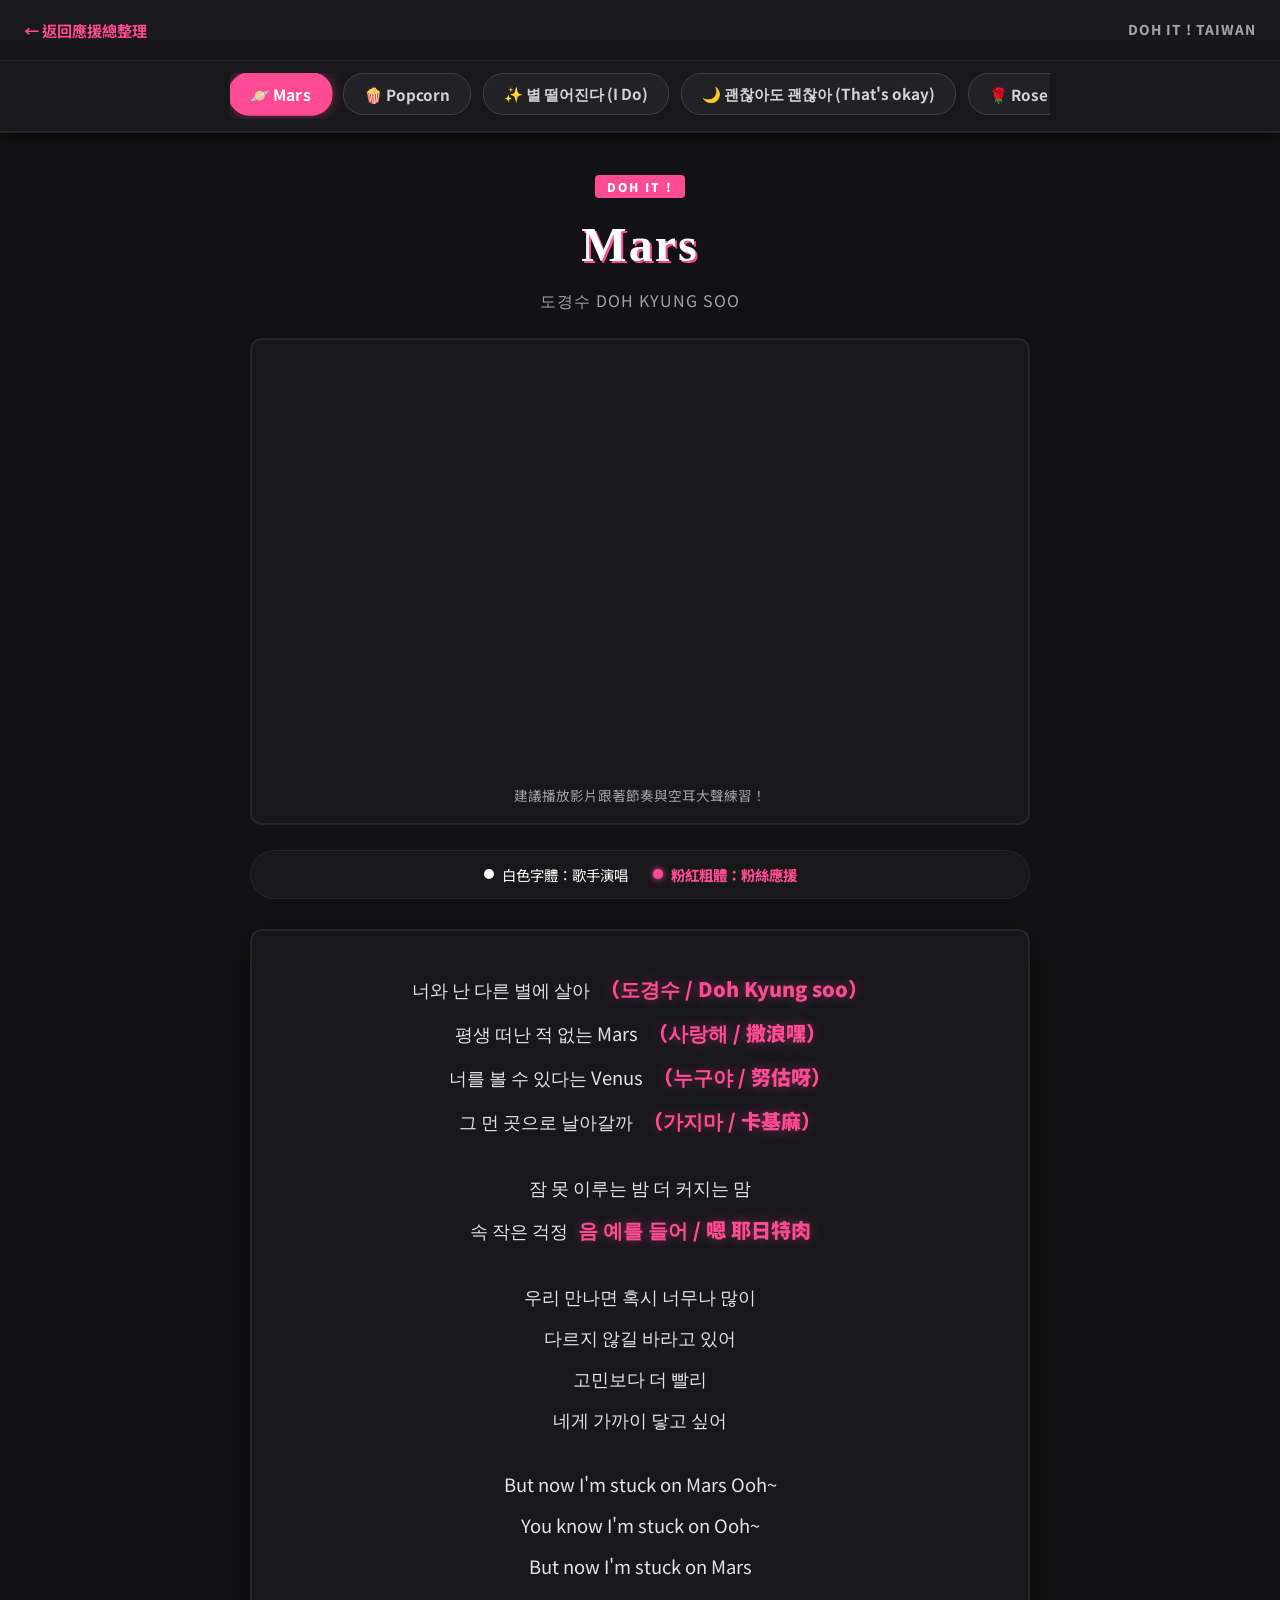
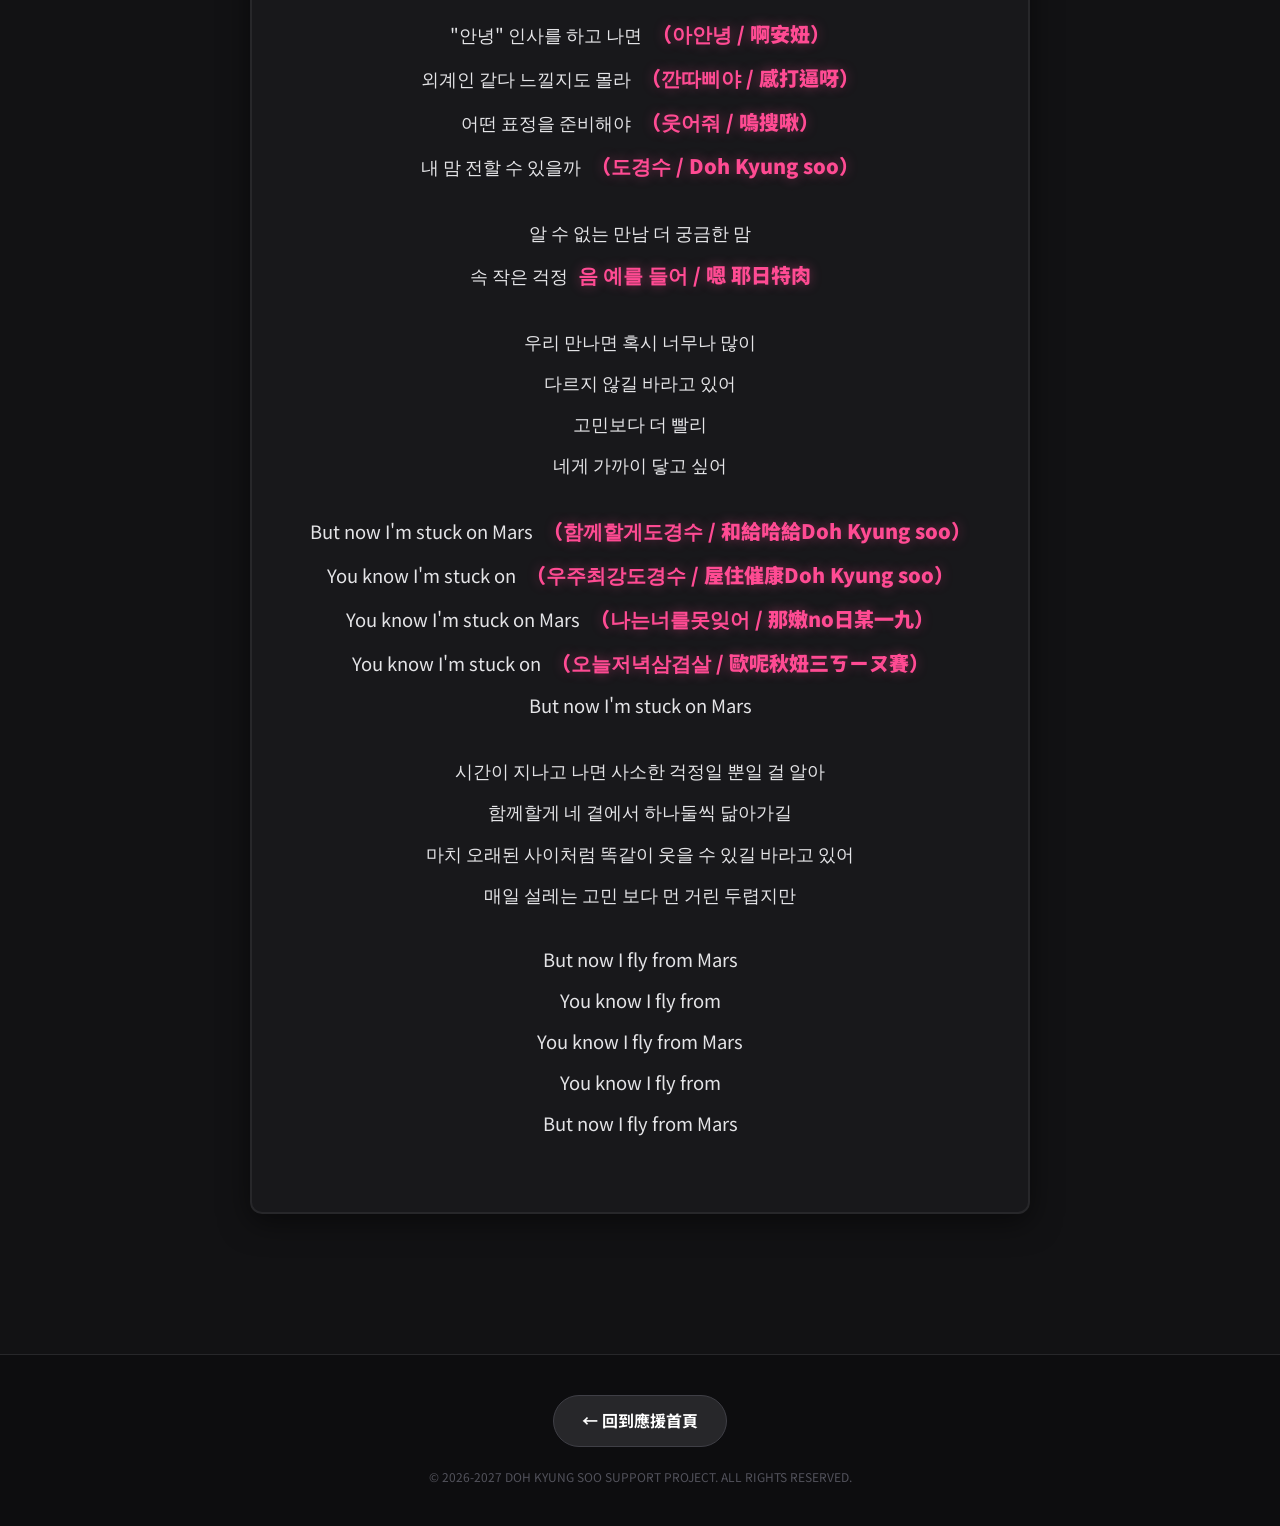
==== cheer.html @ f4c0a47f "web" ====
<!DOCTYPE html>
<html lang="zh-TW">
<head>
    <meta charset="UTF-8">
    <meta name="viewport" content="width=device-width, initial-scale=1.0">
    <title>歌曲應援練習室 | DOH IT !</title>
    <!-- Google 字體：手寫塗鴉英文與標準無襯線體 -->
    <link rel="preconnect" href="https://fonts.googleapis.com">
    <link rel="preconnect" href="https://fonts.gstatic.com" crossorigin>
    <link href="https://fonts.googleapis.com/css2?family=Permanent+Marker&family=Noto+Sans+TC:wght@400;700;900&display=swap" rel="stylesheet">
    <link rel="stylesheet" href="style.css">
</head>
<body class="song-page-body">

    <!-- 頂部導覽列 -->
    <nav class="song-nav">
        <a href="index.html" class="nav-back">← 返回應援總整理</a>
        <span class="nav-brand">DOH IT ! TAIWAN</span>
    </nav>

    <!-- 歌曲切換選單按鈕列 (8 首完整應援曲目) -->
    <div class="song-selector-bar">
        <div class="selector-container">
            <button class="song-tab-btn active" onclick="selectSong('mars', this)">🪐 Mars</button>
            <button class="song-tab-btn" onclick="selectSong('popcorn', this)">🍿 Popcorn</button>
            <button class="song-tab-btn" onclick="selectSong('ido', this)">✨ 별 떨어진다 (I Do)</button>
            <button class="song-tab-btn" onclick="selectSong('thatsokay', this)">🌙 괜찮아도 괜찮아 (That's okay)</button>
            <button class="song-tab-btn" onclick="selectSong('rose', this)">🌹 Rose</button>
            <button class="song-tab-btn" onclick="selectSong('singalong', this)">🎤 Sing Along</button>
            <button class="song-tab-btn" onclick="selectSong('doyouremember', this)">🎈 Do You Remember</button>
            <button class="song-tab-btn" onclick="selectSong('fiveminutes', this)">⏱️ 5 Minutes</button>
        </div>
    </div>

    <!-- 歌曲標題區 -->
    <header class="song-header">
        <span class="song-badge">DOH IT !</span>
        <h1 class="song-title" id="current-title">Mars</h1>
        <p class="song-artist" id="current-artist">도경수 DOH KYUNG SOO</p>
    </header>

    <main class="song-container">

        <!-- YouTube 教學影片區 -->
        <div class="video-card">
            <div class="video-wrapper">
                <iframe id="current-video"
                        src="https://www.youtube-nocookie.com/embed/Vr4ZzauoTbM" 
                        title="應援教學影片" 
                        frameborder="0" 
                        allow="accelerometer; autoplay; clipboard-write; encrypted-media; gyroscope; picture-in-picture; web-share" 
                        referrerpolicy="strict-origin-when-cross-origin" 
                        allowfullscreen>
                </iframe>
            </div>
            <p class="video-tip">建議播放影片跟著節奏與空耳大聲練習！</p>
        </div>

        <!-- 應援顏色標示說明 -->
        <div class="cheer-legend-bar">
            <div class="legend-item">
                <span class="dot dot-white"></span>
                <span>白色字體：歌手演唱</span>
            </div>
            <div class="legend-item">
                <span class="dot dot-pink"></span>
                <span class="highlight-pink">粉紅粗體：粉絲應援</span>
            </div>
        </div>

        <!-- 滿版應援歌詞區 -->
        <section class="lyrics-sheet" id="current-lyrics">
            <!-- 歌詞由 JavaScript 動態填入 -->
        </section>

    </main>

    <!-- 頁尾 -->
    <footer class="song-footer">
        <a href="index.html" class="footer-back-btn">← 回到應援首頁</a>
        <p class="copyright">© 2026-2027 DOH KYUNG SOO SUPPORT PROJECT. ALL RIGHTS RESERVED.</p>
    </footer>

    <!-- 歌曲資料庫與切換腳本 -->
    <script>
        const songs = {
            mars: {
                title: "Mars",
                artist: "도경수 DOH KYUNG SOO",
                video: "https://www.youtube-nocookie.com/embed/Vr4ZzauoTbM",
                lyrics: `
                    <div class="verse">
                        <p>너와 난 다른 별에 살아 <span class="chant">（도경수 / Doh Kyung soo）</span></p>
                        <p>평생 떠난 적 없는 Mars <span class="chant">（사랑해 / 撒浪嘿）</span></p>
                        <p>너를 볼 수 있다는 Venus <span class="chant">（누구야 / 努估呀）</span></p>
                        <p>그 먼 곳으로 날아갈까 <span class="chant">（가지마 / 卡基麻）</span></p>
                    </div>

                    <div class="verse">
                        <p>잠 못 이루는 밤 더 커지는 맘</p>
                        <p>속 작은 걱정 <span class="chant">음 예를 들어 / 嗯 耶日特肉</span></p>
                    </div>

                    <div class="verse">
                        <p>우리 만나면 혹시 너무나 많이</p>
                        <p>다르지 않길 바라고 있어</p>
                        <p>고민보다 더 빨리</p>
                        <p>네게 가까이 닿고 싶어</p>
                    </div>

                    <div class="verse">
                        <p>But now I'm stuck on Mars Ooh~</p>
                        <p>You know I'm stuck on Ooh~</p>
                        <p>But now I'm stuck on Mars</p>
                    </div>

                    <div class="verse">
                        <p>"안녕" 인사를 하고 나면 <span class="chant">（아안녕 / 啊安妞）</span></p>
                        <p>외계인 같다 느낄지도 몰라 <span class="chant">（깐따삐야 / 感打逼呀）</span></p>
                        <p>어떤 표정을 준비해야 <span class="chant">（웃어줘 / 嗚搜啾）</span></p>
                        <p>내 맘 전할 수 있을까 <span class="chant">（도경수 / Doh Kyung soo）</span></p>
                    </div>

                    <div class="verse">
                        <p>알 수 없는 만남 더 궁금한 맘</p>
                        <p>속 작은 걱정 <span class="chant">음 예를 들어 / 嗯 耶日特肉</span></p>
                    </div>

                    <div class="verse">
                        <p>우리 만나면 혹시 너무나 많이</p>
                        <p>다르지 않길 바라고 있어</p>
                        <p>고민보다 더 빨리</p>
                        <p>네게 가까이 닿고 싶어</p>
                    </div>

                    <div class="verse">
                        <p>But now I'm stuck on Mars <span class="chant">（함께할게도경수 / 和給哈給Doh Kyung soo）</span></p>
                        <p>You know I'm stuck on <span class="chant">（우주최강도경수 / 屋住催康Doh Kyung soo）</span></p>
                        <p>You know I'm stuck on Mars <span class="chant">（나는너를못잊어 / 那嫩no日某一九）</span></p>
                        <p>You know I'm stuck on <span class="chant">（오늘저녁삼겹살 / 歐呢秋妞三ㄎㄧㄡ賽）</span></p>
                        <p>But now I'm stuck on Mars</p>
                    </div>

                    <div class="verse">
                        <p>시간이 지나고 나면 사소한 걱정일 뿐일 걸 알아</p>
                        <p>함께할게 네 곁에서 하나둘씩 닮아가길</p>
                        <p>마치 오래된 사이처럼 똑같이 웃을 수 있길 바라고 있어</p>
                        <p>매일 설레는 고민 보다 먼 거린 두렵지만</p>
                    </div>

                    <div class="verse">
                        <p>But now I fly from Mars</p>
                        <p>You know I fly from</p>
                        <p>You know I fly from Mars</p>
                        <p>You know I fly from</p>
                        <p>But now I fly from Mars</p>
                    </div>
                `
            },
            popcorn: {
                title: "Popcorn",
                artist: "도경수 DOH KYUNG SOO",
                video: "https://www.youtube-nocookie.com/embed/i3vx9PAptpk",
                lyrics: `
                    <div class="verse">
                        <p>처음 만난 그날의 장면 <span class="chant">（장면 / 嗆myeon）</span></p>
                        <p>참 나답지 않던 그 떨림 <span class="chant">（떨림 / 抖琳）</span></p>
                        <p>무표정히 서 있던 날 잊은 듯</p>
                        <p>맘 설레게 했던 예쁜 웃음 <span class="chant">/ 耶啵 烏斯</span></p>
                        <p>봄날처럼 포근한 눈빛 <span class="chant">（눈빛 / nun畢）</span></p>
                        <p>언 내 맘을 녹였던가 봐</p>
                        <p>두 눈에 씌워진 콩깍지처럼 <span class="chant">（콩깍지 / 共尬技）</span></p>
                        <p>너의 모든 순간이 예뻐 보여</p>
                    </div>

                    <div class="verse">
                        <p>그대가 내게 준 설렘이죠 <span class="chant">/ so 勒咪啾</span></p>
                    </div>

                    <div class="verse">
                        <p>첨 그날처럼 <span class="chant">（팝 / pop）</span></p>
                        <p>그댈 보면 행복해져 <span class="chant">（콘 / corn）</span></p>
                        <p>떨림을 잊었던 맘도 <span class="chant">（팝콘 / popcorn）</span></p>
                        <p>터질 듯 설레 마치 Popcorn <span class="chant">（ho!）</span></p>
                    </div>

                    <div class="verse">
                        <p>달콤해진 맘이 매일 <span class="chant">（팝 / pop）</span></p>
                        <p>Popcorn처럼 튀는 느낌 <span class="chant">（콘 / corn）</span></p>
                        <p>달디단 당신의 말도 <span class="chant">（팝콘 / popcorn）</span></p>
                        <p>터질 듯 설레 마치 Popcorn</p>
                    </div>

                    <div class="verse">
                        <p>매일의 새로운 면도 <span class="chant">（도경수 / Doh Kyung soo）</span></p>
                        <p>어느새 익숙한 면도 <span class="chant">（사랑해 / 莎浪嘿）</span></p>
                        <p>사랑스럽게만 보이는 맘 당신과도 나누고 싶은 이 맘</p>
                    </div>

                    <div class="verse">
                        <p>"펑" 하고 터질 것 같은 기분 <span class="chant">/ 卡疼 gi奔</span></p>
                    </div>

                    <div class="verse">
                        <p>첨 그날처럼 <span class="chant">（팝 / pop）</span></p>
                        <p>그댈 보면 행복해져 <span class="chant">（콘 / corn）</span></p>
                        <p>떨림을 잊었던 맘도 <span class="chant">（팝콘 / popcorn）</span></p>
                        <p>터질 듯 설레 마치 Popcorn <span class="chant">（ho!）</span></p>
                    </div>

                    <div class="verse">
                        <p>달콤해진 맘이 매일 <span class="chant">（팝 / pop）</span></p>
                        <p>Popcorn처럼 튀는 느낌 <span class="chant">（콘 / corn）</span></p>
                        <p>달디단 당신의 말도 <span class="chant">（팝콘 / popcorn）</span></p>
                        <p>터질 듯 설레 마치 Popcorn</p>
                    </div>

                    <div class="verse">
                        <p><span class="chant">（참 그날처럼 그댈 보면 행복해져 / 參 肯那秋龍 ㄎ day 噗謬 嘿不ㄎㄟ 啾）</span></p>
                        <p><span class="chant">（떨림을 잊었던 맘도 / 抖琳ㄇ 一揪棟 罵督）</span></p>
                    </div>

                    <div class="verse">
                        <p>터질 듯 설레 마치 Popcorn <span class="chant">/ 偷幾 特 so累 媽起Popcorn</span></p>
                        <p>믿을 수 없어 매일같이 행복해져</p>
                        <p>둘만의 모든 순간도 터질 듯 설레 마치 Popcorn</p>
                        <p>사랑이란 봄꽃잎이 <span class="chant">（팝 / pop）</span></p>
                        <p>걸음마다 휘날리지 <span class="chant">（콘 / corn）</span></p>
                        <p>함께할 모든 순간도 <span class="chant">（팝콘 / popcorn）</span></p>
                        <p>터질 듯 설레 마치 Popcorn</p>
                    </div>
                `
            },
            ido: {
                title: "별 떨어진다 (I Do)",
                artist: "도경수 DOH KYUNG SOO",
                video: "https://www.youtube-nocookie.com/embed/Zihzn02ySCM",
                lyrics: `
                    <div class="verse">
                        <p>I do I do</p>
                    </div>

                    <div class="verse">
                        <p>밝은 빛은 별 뿐인 고요한 오늘 밤 <span class="chant">（오늘밤 / 嗚嫩棒）</span></p>
                        <p>잔잔한 풀벌레 소린 멋진 노랫말 <span class="chant">（노랫말 / 怒淚罵）</span></p>
                        <p>내 어깨 위로 살짝 기대진 너의 온긴</p>
                        <p>맘을 괜히 들뜨게 해 설렘 끝에 번지는 기대감</p>
                    </div>

                    <div class="verse">
                        <p>소원 빌래? 별 떨어진다 <span class="chant">（도경수 / Doh Kyung soo）</span></p>
                        <p>잠깐이라 또 놓쳤지만 <span class="chant">（사랑해 / 莎浪嘿）</span></p>
                    </div>

                    <div class="verse">
                        <p>금방 더 떨어지겠지</p>
                        <p>밤이 끝날 때까지</p>
                        <p>원하는 게 딱 하난데 난</p>
                        <p>내 소원 듣게 되면 I do I do</p>
                        <p>웃으며 대답해 줘 I do I do</p>
                        <p><span class="chant">（도경수 / Doh Kyung soo）</span></p>
                    </div>

                    <div class="verse">
                        <p>둘이 아닌 우린 어떤 모습일까 <span class="chant">（ho!）</span></p>
                        <p>꼭 하나인 것 같이 서로를 잘 알아 <span class="chant">（알아 / 阿辣）</span></p>
                        <p>수없이 많은 기억들이 똑같을 너와 나</p>
                        <p>상상만 했는데 다 이뤄진 것 같아</p>
                    </div>

                    <div class="verse">
                        <p>넌 아무거나 마구 빌어도 돼</p>
                        <p>내가 전부 듣고 이뤄줄게 <span class="chant">/ 內尬 窮部 特故 一路揪給</span></p>
                        <p>저 별을 갖고 싶다 말하면 따다 줄게</p>
                        <p>맘으로만 혼자 빌어도 돼</p>
                        <p>말해줄 때까지 기다릴게 <span class="chant">/ 罵類丘 ㄉㄟ尬技 gi大哩ㄍㄟˋ</span></p>
                        <p>네 마음이 눈에 보였음 해</p>
                        <p>하늘에 저 별들처럼</p>
                    </div>

                    <div class="verse">
                        <p>소원 빌래? 별 떨어진다 <span class="chant">（도경수 / Doh Kyung soo）</span></p>
                        <p>잠깐이라 또 놓쳤지만 <span class="chant">（사랑해 / 莎浪嘿）</span></p>
                    </div>

                    <div class="verse">
                        <p>금방 더 떨어지겠지</p>
                        <p>밤이 끝날 때까지</p>
                        <p>원하는 게 딱 하난데 난</p>
                        <p>내 소원 듣게 되면 I do I do</p>
                        <p>웃으며 대답해 줘 I do I do</p>
                    </div>

                    <div class="verse">
                        <p>너만 좋다면 <span class="chant">（좋아 / 丘阿）</span> 그게 뭐라도</p>
                        <p>네가 간다면 <span class="chant">（따라가 / 大拉卡）</span> 어딜 간대도</p>
                        <p>오랜 시간 흘러가도</p>
                        <p>함께 있으면 좋겠어</p>
                        <p>너는 나 난 네 옆에서</p>
                    </div>

                    <div class="verse">
                        <p>소원 빌래? 별 떨어진다</p>
                        <p>잠깐이라 또 놓쳤지만</p>
                        <p>이젠 뭐 상관없겠지</p>
                        <p>이미 눈치챘으니</p>
                        <p>원하는 건 너 하나뿐야</p>
                        <p>영원히 함께해 줘 I do I do</p>
                        <p>웃으며 대답해 줘 I do I do</p>
                        <p>I do I do</p>
                    </div>
                `
            },
            thatsokay: {
                title: "괜찮아도 괜찮아 (That's okay)",
                artist: "도경수 DOH KYUNG SOO",
                video: "https://www.youtube-nocookie.com/embed/W3qnKPQAWLk",
                lyrics: `
                    <div class="verse">
                        <p>숱하게 스쳐간</p>
                        <p>감정들에 무뎌지는 감각</p>
                        <p>언제부턴가 익숙해져 버린</p>
                        <p>마음을 숨기는 법들</p>
                    </div>

                    <div class="verse">
                        <p>난 어디쯤에 와 있나</p>
                        <p>앞만 보고 달려오기만 했던</p>
                        <p>돌아보는 것도 왠지 겁이 나</p>
                        <p>미뤄둔 얘기들</p>
                    </div>

                    <div class="verse">
                        <p>시간이 가듯 내 안엔 행복했었던 때론</p>
                        <p>가슴이 저릴 만큼 눈물겨운 날도</p>
                        <p>매일 같이 뜨고 지는 태양과</p>
                        <p>저 달처럼 자연스레 보내</p>
                    </div>

                    <div class="verse">
                        <p>때론 울고 <span class="chant">（A-yo）</span> 때론 웃고 <span class="chant">（A-yo）</span></p>
                        <p>기대하고 <span class="chant">（A-yo）</span> 아파하지 <span class="chant">（A-yo）</span></p>
                        <p>다시 설레고 <span class="chant">（A-yo）</span> 무뎌지고 <span class="chant">（A-yo）</span></p>
                        <p>마음이 가는 대로 있는 그대로</p>
                    </div>

                    <div class="verse">
                        <p>수많은 별이 그랬듯이</p>
                        <p>언제나 같은 자리</p>
                        <p>제 몫의 빛으로 환하게 비출 테니</p>
                        <p>숨기지 말고 너를 보여 줄래 편히</p>
                        <p>네 모습 그대로 그래 괜찮아 괜찮아도 <span class="chant">/ 肯洽拿 肯洽拿督</span></p>
                    </div>

                    <div class="verse">
                        <p>오늘 난 처음으로</p>
                        <p>솔직한 내 마음을 마주해</p>
                        <p>거울 앞에 서는 것도 머뭇대</p>
                        <p>이 표정은 또 왜 이리도 어색해</p>
                    </div>

                    <div class="verse">
                        <p>아름다운 건 늘 소중하고</p>
                        <p>잠시 머물다 아득히 멀어져도</p>
                        <p>늘 마주 보듯 평범한</p>
                        <p>일상을 채울 마음의 눈</p>
                    </div>

                    <div class="verse">
                        <p>그 안에 감춰둔 외로움도</p>
                        <p>잠시 머물 수 있게 해 그저 바라봐</p>
                        <p>부드러운 바람이 불면</p>
                        <p>마음을 열어 지나갈 하루야</p>
                    </div>

                    <div class="verse">
                        <p>때론 울고 <span class="chant">（A-yo）</span> 때론 웃고 <span class="chant">（A-yo）</span></p>
                        <p>기대하고 <span class="chant">（A-yo）</span> 아파하지 <span class="chant">（A-yo）</span></p>
                        <p>다시 설레고 <span class="chant">（A-yo）</span> 무뎌지고 <span class="chant">（A-yo）</span></p>
                        <p>마음이 가는 대로 있는 그대로</p>
                    </div>

                    <div class="verse">
                        <p>수많은 별이 그랬듯이</p>
                        <p>언제나 같은 자리</p>
                        <p>제 몫의 빛으로 환하게 비출 테니</p>
                        <p>숨기지 말고 너를 보여 줄래 편히</p>
                        <p>네 모습 그대로 그래 괜찮아 괜찮아도 <span class="chant">/ 肯洽拿 肯洽拿督</span></p>
                    </div>

                    <div class="verse">
                        <p>두 손에 가득 채워질 추억들은</p>
                        <p>소중한 우리 이야기</p>
                        <p>진심이 담긴 마음이 시간이 지나 다시 기억할 수 있다면</p>
                        <p>말할 수 있을 까</p>
                        <p>너도 행복했다고</p>
                    </div>

                    <div class="verse">
                        <p>너와 울고 <span class="chant">（A-yo）</span> 같이 웃고 <span class="chant">（A-yo）</span></p>
                        <p>기대하고 <span class="chant">（A-yo）</span> 아파했지 <span class="chant">（A-yo）</span></p>
                        <p>모든 걸 쏟고 <span class="chant">（A-yo）</span> 사랑하고 <span class="chant">（A-yo）</span></p>
                        <p>마음이 가는 대로 있는 그대로</p>
                    </div>

                    <div class="verse">
                        <p>말하지 못할 고민거리</p>
                        <p>깊게 상처 난 자리</p>
                        <p>늘 같은 속도로 흘러가는 시간이</p>
                        <p>언제나 그랬듯이 씻어내 줄 테니</p>
                        <p>흐르듯 살아도 그냥 괜찮아 괜찮아도</p>
                    </div>
                `
            },
            rose: {
                title: "Rose",
                artist: "도경수 DOH KYUNG SOO",
                video: "https://www.youtube-nocookie.com/embed/BKM7qR1EolI",
                lyrics: `
                    <div class="verse">
                        <p><span class="chant">（도.경.수 사랑.해 / Doh. Kyung. soo 莎浪. 嘿）</span></p>
                        <p>먼지 없는 파란 하늘 위로 <span class="chant">（ah yeah yeah yeah）</span></p>
                        <p>바람 따라가는 구름처럼 <span class="chant">（ah yeah yeah yeah）</span></p>
                        <p>멀리 가지 말아요 <span class="chant">（도경수 / Doh Kyung soo）</span></p>
                    </div>

                    <div class="verse">
                        <p>그대로 머물러줘</p>
                        <p>My baby 내 맘에 매일 <span class="chant">（ah yeah yeah yeah）</span></p>
                    </div>

                    <div class="verse">
                        <p>봄날 같은 그댄 예뻐요 좋아요 <span class="chant">/ 邱挖油</span></p>
                        <p>어떡하면 내게 올까요 이러는 <span class="chant">/ 一嘍能</span></p>
                        <p>내 모습이 쑥스럽고</p>
                        <p>간지러워도 어쩔 수 없죠</p>
                        <p>그댈 사랑해요 baby</p>
                    </div>

                    <div class="verse">
                        <p>눈뜨면 생각나는 사람이 <span class="chant">（ah yeah yeah yeah）</span></p>
                        <p>그대란 걸 그대는 알까요 <span class="chant">（ah yeah yeah yeah）</span></p>
                        <p>모른 체하지 마요 <span class="chant">（도경수 / Doh Kyung soo）</span></p>
                        <p>다 알고 있잖아요</p>
                        <p>Oh maybe baby <span class="chant">（ah yeah yeah yeah）</span></p>
                    </div>

                    <div class="verse">
                        <p>매일 봐도 그댄 예뻐요 좋아요 <span class="chant">/ 邱挖油</span></p>
                        <p>어떡하면 내게 올까요 이러는 <span class="chant">/ 一嘍能</span></p>
                        <p>내 모습이 쑥스럽고</p>
                        <p>간지러워도 어쩔 수 없죠</p>
                        <p>내 사랑이 돼요 baby</p>
                    </div>

                    <div class="verse">
                        <p>동네 꽃집을 찾아</p>
                        <p>그대에게 주고 싶은 꽃</p>
                        <p>아무리 고민해도</p>
                        <p>아는 꽃이 장미밖에 없어</p>
                        <p>용기 내 한가득 품에 담아</p>
                        <p>그대에게 가고 있어요 <span class="chant">（ah yeah yeah yeah）</span></p>
                    </div>

                    <div class="verse">
                        <p>장미 보다 그댄 예뻐요 사실은 <span class="chant">/ 撒西能</span></p>
                        <p>말로 표현을 잘 못해요 이러는 <span class="chant">/ 一嘍能</span></p>
                        <p>내 모습이 쑥스럽고</p>
                        <p>간지러워도 어쩔 수 없죠</p>
                        <p>오늘부터 우린 lover</p>
                    </div>
                `
            },
            singalong: {
                title: "Sing Along",
                artist: "도경수 DOH KYUNG SOO",
                video: "https://www.youtube-nocookie.com/embed/k1x-mqbtKLI",
                lyrics: `
                    <div class="verse">
                        <p>Make sing along! <span class="chant">（Make sing along!）</span></p>
                        <p>Forget tomorrow <span class="chant">（Forget tomorrow）</span></p>
                        <p>Bring that sing along! <span class="chant">（That sing along!）</span></p>
                        <p>We're never solo <span class="chant">（Never solo）</span></p>
                    </div>

                    <div class="verse">
                        <p>보통의 날들관</p>
                        <p>차별을 둘 거야 <span class="chant">（ye yippie yai yo）</span></p>
                        <p>동그랗게 입 맞춰 say O <span class="chant">（ye yippie yai yo）</span></p>
                        <p>아직은 서로 멋쩍어도 돼</p>
                        <p>여럿이면 혼잣말도</p>
                        <p>곧 함성이 될 테니까 <span class="chant">/ 漢鬆一 推 ㄊㄟ 尼尬</span></p>
                    </div>

                    <div class="verse">
                        <p>Make sing along! <span class="chant">（Make sing along!）</span></p>
                        <p>Forget tomorrow <span class="chant">（Forget tomorrow）</span></p>
                        <p>Bring that sing along! <span class="chant">（That sing along!）</span></p>
                        <p>We're never solo <span class="chant">（Never solo）</span></p>
                        <p>Baby, I can't sing alone</p>
                    </div>

                    <div class="verse">
                        <p>멍하니 스크롤을 넘길 동안</p>
                        <p>야금야금 도둑맞던 시간 <span class="chant">（Hey!）</span></p>
                        <p>phone keeps buzzing but no rushing</p>
                        <p>빽빽한 삶에 빈틈을 줘</p>
                    </div>

                    <div class="verse">
                        <p>다들 가끔 그럴 때 있잖아</p>
                        <p>자기 전 품! 하고 떠올린 상상</p>
                        <p>이제 현실로 옮겨 Why not?</p>
                        <p>미라클 모닝은 초저녁에 와</p>
                        <p>행복까진 아니어도 <span class="chant">（Hey!）</span></p>
                        <p>기분은 좀 낼래 <span class="chant">（Hey!）</span></p>
                        <p>단지 오늘을 위해</p>
                    </div>

                    <div class="verse">
                        <p>Make sing along! <span class="chant">（Make sing along!）</span></p>
                        <p>Forget tomorrow <span class="chant">（Forget tomorrow）</span></p>
                        <p>Bring that sing along! <span class="chant">（That sing along!）</span></p>
                        <p>We're never solo <span class="chant">（Never solo）</span></p>
                        <p>Now, I can't sing alone</p>
                    </div>

                    <div class="verse">
                        <p>Look Look</p>
                        <p>크림빛 조명, Full moon</p>
                        <p>소원을 머금고 들숨 <span class="chant">/ 特蘇</span></p>
                        <p>운을 떼면 노랫말을 붙여줄게</p>
                        <p>To you - to all of us</p>
                        <p>춤출 <span class="chant">/ 窮秋</span> 자신이 생겨</p>
                        <p>누구도 소외될 수 없는 날</p>
                        <p>Make sing along! <span class="chant">（～尖叫～）</span></p>
                    </div>

                    <div class="verse">
                        <p>Make sing along! <span class="chant">（Make sing along!）</span></p>
                        <p>Forget tomorrow <span class="chant">（Forget tomorrow）</span></p>
                        <p>Bring that sing along! <span class="chant">（That sing along!）</span></p>
                        <p>We're never solo <span class="chant">（Never solo）</span></p>
                    </div>
                `
            },
            doyouremember: {
                title: "Do You Remember",
                artist: "도경수 DOH KYUNG SOO",
                video: "https://www.youtube-nocookie.com/embed/vTLW17DrBi8",
                lyrics: `
                    <div class="verse">
                        <p>따분했던 Party</p>
                        <p>거울 속 내게 "Am I happy?"</p>
                        <p>표정에 쓰인 답은 "No no"</p>
                        <p>Let's go back in, back in 돌아갈래</p>
                    </div>

                    <div class="verse">
                        <p>익숙한 놀이터</p>
                        <p>창문너머 보이면 <span class="chant">（도경수 / Doh Kyung soo）</span></p>
                        <p>어쩐지 번져가는 웃음</p>
                        <p>낯설고 익숙한 이 기분</p>
                        <p>툭하면 넘어져 <span class="chant">（조심해 / 揪心咩）</span></p>
                        <p>매일 다치기 바빴던</p>
                        <p>그때가 지금보다 왠지 <span class="chant">（Hey !）</span></p>
                        <p>마음은 더 강했어 <span class="chant">（Hey ! Hey !）</span></p>
                    </div>

                    <div class="verse">
                        <p>엉망이 된 Situation</p>
                        <p>가슴이 답답한 기분</p>
                        <p>어디든 훌쩍 떠나고 싶을 때 <span class="chant">（어디 가 / 歐低 卡）</span></p>
                        <p>Do you remember?</p>
                        <p>내일 걱정 따윈 몰랐던 <span class="chant">/ 母拉凍</span></p>
                        <p>종일 온 동네를 뛰놀던 <span class="chant">/ 腿奴凍</span></p>
                        <p>철이 없던 Childhood <span class="chant">（Hey !）</span></p>
                        <p>Let's go back in, back in 그리워 가끔</p>
                    </div>

                    <div class="verse">
                        <p>떠나 빌딩 숲의 밖으로 <span class="chant">/ 趴顆嚕</span></p>
                        <p>그저 발이 닿는 그대로 <span class="chant">/ ㄎ dae嚕</span></p>
                        <p>느껴보는 자유 <span class="chant">（Hey !）</span></p>
                        <p>Let's go back in, back in, back in 돌아갈래</p>
                    </div>

                    <div class="verse">
                        <p>Just going back <span class="chant">（도경수 / Doh Kyung soo）</span></p>
                        <p>Just going back <span class="chant">（같이 가 / 卡七 卡）</span></p>
                        <p>Go back in, back in, back in</p>
                        <p>잠깐 고개를 들어 <span class="chant">/ 特樓</span></p>
                        <p>파란 하늘을 보면 <span class="chant">/ 噗myeon</span></p>
                        <p>잊고 있던 My view <span class="chant">（Hey !）</span></p>
                        <p>되찾은 듯한 기분 <span class="chant">（Hey ! Hey !）</span></p>
                    </div>

                    <div class="verse">
                        <p>꿈꾸는 게 당연했던</p>
                        <p>어느 날 나처럼 문득</p>
                        <p>원하는 대로 하고만 싶을 때 <span class="chant">（다 같이 / 踏 卡七）</span></p>
                        <p>Do you remember?</p>
                        <p>내일 걱정 따윈 몰랐던 <span class="chant">/ 母拉凍</span></p>
                        <p>종일 온 동네를 뛰놀던 <span class="chant">/ 腿奴凍</span></p>
                        <p>철이 없던 Childhood <span class="chant">（Hey !）</span></p>
                        <p>Let's go back in, back in 그리워 가끔</p>
                    </div>

                    <div class="verse">
                        <p>떠나 빌딩 숲의 밖으로 <span class="chant">/ 趴顆嚕</span></p>
                        <p>그저 발이 닿는 그대로 <span class="chant">/ ㄎ dae嚕</span></p>
                        <p>느껴보는 자유 <span class="chant">（Hey !）</span></p>
                        <p>Let's go back in, back in, back in 돌아갈래</p>
                    </div>

                    <div class="verse">
                        <p>Just going back <span class="chant">（도경수 / Doh Kyung soo）</span></p>
                        <p>Just going back <span class="chant">（같이 가 / 卡七 卡）</span></p>
                        <p>Go back in, back in, back in</p>
                        <p>어릴 적 그 때로</p>
                        <p>돌아간 듯 I’m just wavy</p>
                    </div>

                    <div class="verse">
                        <p>따분했던 Party <span class="chant">（Party）</span></p>
                        <p>거울 속 내게 "Am I happy?" <span class="chant">（Happy）</span></p>
                        <p>표정에 쓰인 답은 "No no" <span class="chant">（No no）</span></p>
                        <p>Let's go back in, back in 그리운 My youth</p>
                    </div>

                    <div class="verse">
                        <p>희미해진 기억 되돌려 <span class="chant">/ 腿凸柳</span></p>
                        <p>덧씌우듯 채워 오늘로 <span class="chant">/ 屋能嚕</span></p>
                        <p>즐겨보는 자유 <span class="chant">（Hey !）</span></p>
                        <p>Let's go back in, back in, back in 놀아볼래</p>
                    </div>

                    <div class="verse">
                        <p>Just going back <span class="chant">（도경수 / Doh Kyung soo）</span></p>
                        <p>Just going back <span class="chant">（～尖叫～）</span></p>
                        <p>Go back in, back in, back in</p>
                    </div>
                `
            },
            fiveminutes: {
                title: "5 Minutes",
                artist: "도경수 DOH KYUNG SOO",
                video: "https://www.youtube-nocookie.com/embed/RudCc6gOVvQ",
                lyrics: `
                    <div class="verse">
                        <p>Five <span class="chant">（Go！Go！）</span></p>
                        <p>숨 가쁘게 달린 시간 속 <span class="chant">（시간속 시간속 / 洗干so 洗干so）</span></p>
                        <p>여유 하나 없던 순간 속 <span class="chant">（Go！Go！）</span></p>
                        <p>잠시 되감아 본 하루들</p>
                        <p>It's true</p>
                    </div>

                    <div class="verse">
                        <p>Think about</p>
                        <p>뺨을 스친 바람 <span class="chant">（Go！）</span></p>
                        <p>햇살 내린 날씨에 <span class="chant">（Go！）</span></p>
                        <p>옅은 웃음 띤 채 <span class="chant">（Go！）</span></p>
                        <p>가벼워진 걸음 <span class="chant">（Yeah！）</span></p>
                        <p>떠올려 본 Instant <span class="chant">（Go！）</span></p>
                        <p>충분한 Minute <span class="chant">（Go！）</span></p>
                        <p>쌓아가는 5분 <span class="chant">（Hey！）</span></p>
                    </div>

                    <div class="verse">
                        <p>You Know When You Know When You 하루의 틈에</p>
                        <p>You Know When You Know When You 채우는 Yourself</p>
                        <p>You Know When You Know When You can be happy</p>
                        <p>For you 천천히 모아본 5분</p>
                    </div>

                    <div class="verse">
                        <p>You Know When You Know When You 고갤 들은 채</p>
                        <p>You Know When You Know When You 하늘을 볼 때</p>
                        <p>You Know When You Know When You can be free yeah</p>
                        <p>For you 마음에 새기는 5분</p>
                        <p>태엽을 감아 You know when you know</p>
                    </div>

                    <div class="verse">
                        <p>Five <span class="chant">（Go！Go！）</span></p>
                        <p>벅찬 맘에 쉬고 싶은 맘 <span class="chant">（싶은 맘 싶은 맘 / 喜po媽 喜po媽）</span></p>
                        <p>걸음 멈춰 주월 돌아봐 <span class="chant">（Go！Go！）</span></p>
                        <p>모든 건 다 제자리인 걸</p>
                        <p>그대로</p>
                    </div>

                    <div class="verse">
                        <p>하루 끝</p>
                        <p>너를 반길 Your night <span class="chant">（Go！）</span></p>
                        <p>긴 숨 뱉고 Just relax <span class="chant">（Go！）</span></p>
                        <p>짧은 여유들에 <span class="chant">（Go！）</span></p>
                        <p>편안함을 느껴 <span class="chant">（Yeah）</span></p>
                        <p>찰나들은 금세 <span class="chant">（Go！）</span></p>
                        <p>시간이 된 채 <span class="chant">（Go！）</span></p>
                        <p>맘을 가득 채워 <span class="chant">（Hey！）</span></p>
                    </div>

                    <div class="verse">
                        <p>You Know When You Know When You 하루의 틈에</p>
                        <p>You Know When You Know When You 채우는 Yourself</p>
                        <p>You Know When You Know When You can be happy</p>
                        <p>For you 천천히 모아본 5분</p>
                    </div>

                    <div class="verse">
                        <p>You Know When You Know When You 고갤 들은 채</p>
                        <p>You Know When You Know When You 하늘을 볼 때</p>
                        <p>You Know When You Know When You can be free yeah</p>
                        <p>For you 마음에 새기는 5분</p>
                        <p>태엽을 감아 You know when you know</p>
                    </div>

                    <div class="verse">
                        <p>순간을 더욱더 <span class="chant">（소중히 / 蘇囧he）</span></p>
                        <p>주어진 하루를 <span class="chant">（온전히 / 溫窮尼）</span></p>
                        <p>스스로에게 Now hand it</p>
                        <p><span class="chant">（한식 중식 일식 양식 / 憨系 囧系 一系 洋系）</span></p>
                    </div>

                    <div class="verse">
                        <p>You Know When You Know When You 찬란한 맘에</p>
                        <p>You Know When You Know When You 번지는Yourself</p>
                        <p>You Know When You Know When You can be free yeah</p>
                        <p>For you 매일 더 새겨본 5분</p>
                        <p>태엽을 감아 You know when you know</p>
                    </div>
                `
            }
        };

        function selectSong(key, element) {
            const data = songs[key];
            if (!data) return;

            // 1. 更新標題與歌手
            document.getElementById('current-title').textContent = data.title;
            document.getElementById('current-artist').textContent = data.artist;

            // 2. 更新 YouTube 影片
            document.getElementById('current-video').src = data.video;

            // 3. 更新歌詞 HTML
            document.getElementById('current-lyrics').innerHTML = data.lyrics;

            // 4. 更新按鈕選中樣式
            const buttons = document.querySelectorAll('.song-tab-btn');
            buttons.forEach(btn => btn.classList.remove('active'));
            if (element) {
                element.classList.add('active');
            }

            // 5. 滾動至練習區
            const container = document.querySelector('.song-container');
            if (container) {
                const topPos = container.getBoundingClientRect().top + window.pageYOffset - 80;
                window.scrollTo({ top: topPos, behavior: 'smooth' });
            }
        }

        // 初次進入頁面載入預設歌曲 (Mars)
        document.addEventListener('DOMContentLoaded', () => {
            document.getElementById('current-video').src = songs.mars.video;
            document.getElementById('current-lyrics').innerHTML = songs.mars.lyrics;
        });
    </script>
</body>
</html>
---- style.css ----
/* ============================================================
   全局重設與調色盤 (深灰底 + 亮粉 + 亮紅剪貼風)
   ============================================================ */
:root {
    --bg-dark: #141416;         /* 極深灰背景 */
    --bg-card: #222226;         /* 卡片深灰底色 */
    --bg-card-light: #f5f5f7;   /* 亮白灰剪紙色 */
    --text-light: #ffffff;      /* 白色文字 */
    --text-muted: #a1a1aa;      /* 灰階文字 */
    --brand-pink: #ff4b93;      /* 剪貼亮粉色 */
    --brand-red: #e62b2b;       /* 亮紅色 */
    --border-dark: #2e2e33;
}

* {
    box-sizing: border-box;
    margin: 0;
    padding: 0;
    font-family: 'Noto Sans TC', sans-serif;
}

body {
    background-color: var(--bg-dark);
    color: var(--text-light);
    line-height: 1.6;
    overflow-x: hidden;
}

/* ============================================================
   首頁主視覺橫幅 (Hero Banner)
   ============================================================ */
.hero {
    background: #18181b url('DOH IT! DAY OFF-06.jpg') no-repeat center top;
    background-size: cover;
    min-height: 480px;
    display: flex;
    justify-content: center;
    align-items: center;
    text-align: center;
    position: relative;
    padding: 60px 20px;
    border-bottom: 4px solid var(--brand-pink);
}

.hero-overlay {
    background: rgba(18, 18, 20, 0.78);
    padding: 30px 40px;
    border-radius: 16px;
    border: 2px dashed rgba(255, 75, 147, 0.5);
    max-width: 800px;
    backdrop-filter: blur(4px);
}

.tour-sub {
    font-size: 0.95rem;
    font-weight: 700;
    letter-spacing: 2px;
    color: #e4e4e7;
    margin-bottom: 12px;
}

.tour-main-title {
    font-family: 'Permanent Marker', 'Noto Sans TC', cursive;
    font-size: clamp(3rem, 10vw, 5.5rem);
    font-weight: 900;
    color: #ffffff;
    text-shadow: 4px 4px 0px var(--brand-pink), 8px 8px 0px var(--brand-red);
    line-height: 1.1;
    transform: rotate(-3deg);
    margin: 10px 0 20px 0;
}

.tour-location {
    font-size: 1.1rem;
    font-weight: 900;
    letter-spacing: 3px;
    color: var(--brand-pink);
    text-transform: uppercase;
}

/* ============================================================
   內容容器與標題
   ============================================================ */
.container {
    max-width: 1050px;
    margin: 40px auto;
    padding: 0 20px;
}

.section-title-box {
    text-align: center;
    margin-bottom: 45px;
}

.badge-red {
    display: inline-block;
    background-color: var(--brand-red);
    color: #fff;
    font-size: 0.8rem;
    font-weight: 900;
    letter-spacing: 2px;
    padding: 4px 14px;
    transform: skew(-10deg);
    margin-bottom: 10px;
}

.section-title-box h2 {
    font-size: 2rem;
    font-weight: 900;
    color: #fff;
    letter-spacing: 1px;
}

/* ============================================================
   剪貼卡片排版 (Card Grid)
   ============================================================ */
.card-grid {
    display: grid;
    grid-template-columns: repeat(auto-fit, minmax(280px, 1fr));
    gap: 28px;
    margin-bottom: 40px;
}

.card {
    background: var(--bg-card-light);
    color: #18181b;
    border-radius: 6px;
    padding: 26px 22px;
    box-shadow: 0 12px 24px rgba(0, 0, 0, 0.4);
    display: flex;
    flex-direction: column;
    justify-content: space-between;
    position: relative;
    transition: transform 0.25s ease, box-shadow 0.25s ease;
    border: 2px solid #ffffff;
}

.card-rotate-left { transform: rotate(-1.5deg); }
.card-rotate-right { transform: rotate(1.5deg); }
.card-rotate-center { transform: rotate(-0.5deg); }

.card:hover {
    transform: translateY(-8px) scale(1.02);
    box-shadow: 0 18px 30px rgba(255, 75, 147, 0.25);
    z-index: 5;
}

.card-tag {
    align-self: flex-start;
    font-size: 0.8rem;
    font-weight: 900;
    padding: 4px 10px;
    border-radius: 4px;
    margin-bottom: 14px;
    letter-spacing: 1px;
}

.tag-pink { background-color: var(--brand-pink); color: #fff; }
.tag-red { background-color: var(--brand-red); color: #fff; }
.tag-white { background-color: #27272a; color: #fff; }

.card h3 {
    font-size: 1.35rem;
    font-weight: 900;
    margin-bottom: 14px;
    color: #111;
}

.card p {
    font-size: 0.95rem;
    color: #3f3f46;
    margin-bottom: 8px;
    line-height: 1.5;
}

.card strong {
    color: #18181b;
}

.card-btn {
    display: inline-block;
    text-align: center;
    padding: 10px 16px;
    border-radius: 4px;
    text-decoration: none;
    font-weight: 700;
    font-size: 0.9rem;
    margin-top: 18px;
    transition: opacity 0.2s;
}

.btn-pink { background: var(--brand-pink); color: #fff; }
.btn-red { background: var(--brand-red); color: #fff; }
.btn-dark { background: #18181b; color: #fff; }
.card-btn:hover { opacity: 0.9; }

/* ============================================================
   滿版長方形：歌曲應援練習入口橫幅
   ============================================================ */
.cheer-banner-card {
    background: linear-gradient(135deg, #1c1c20 0%, #292930 100%);
    border: 2px solid var(--border-dark);
    border-left: 6px solid var(--brand-pink);
    border-radius: 8px;
    padding: 30px 35px;
    margin-bottom: 40px;
    display: flex;
    justify-content: space-between;
    align-items: center;
    gap: 25px;
    box-shadow: 0 8px 24px rgba(0, 0, 0, 0.35);
    transition: transform 0.25s ease, border-color 0.25s ease;
}

.cheer-banner-card:hover {
    transform: translateY(-4px);
    border-color: var(--brand-pink);
}

.cheer-banner-badge {
    display: inline-block;
    background-color: var(--brand-pink);
    color: #ffffff;
    font-size: 0.75rem;
    font-weight: 900;
    letter-spacing: 2px;
    padding: 3px 10px;
    border-radius: 4px;
    margin-bottom: 10px;
}

.cheer-banner-content h3 {
    font-size: 1.4rem;
    font-weight: 900;
    color: #ffffff;
    margin-bottom: 8px;
}

.cheer-banner-content p {
    color: var(--text-muted);
    font-size: 0.95rem;
    line-height: 1.5;
}

.cheer-banner-btn {
    flex-shrink: 0;
    background-color: var(--brand-pink);
    color: #ffffff;
    text-decoration: none;
    font-size: 1rem;
    font-weight: 800;
    padding: 14px 28px;
    border-radius: 6px;
    letter-spacing: 1px;
    box-shadow: 0 4px 15px rgba(255, 75, 147, 0.35);
    transition: all 0.2s ease;
    white-space: nowrap;
}

.cheer-banner-btn:hover {
    background-color: #ff2a7e;
    transform: scale(1.05);
    box-shadow: 0 6px 20px rgba(255, 75, 147, 0.5);
}

/* ============================================================
   注意事項區塊 (Notice Section)
   ============================================================ */
.notice-card {
    background-color: var(--bg-card);
    border: 2px solid var(--border-dark);
    border-left: 6px solid var(--brand-red);
    border-radius: 8px;
    padding: 30px;
    box-shadow: 0 8px 20px rgba(0, 0, 0, 0.3);
}

.notice-header {
    display: flex;
    align-items: center;
    gap: 12px;
    margin-bottom: 20px;
}

.notice-icon {
    font-size: 1.8rem;
}

.notice-header h3 {
    font-size: 1.3rem;
    font-weight: 800;
    color: #fff;
}

.notice-card ul {
    padding-left: 20px;
}

.notice-card li {
    font-size: 0.95rem;
    color: var(--text-muted);
    margin-bottom: 12px;
    line-height: 1.6;
}

.notice-card li strong {
    color: #f4f4f5;
}

/* ============================================================
   頁尾社群專區 (Footer Social Buttons)
   ============================================================ */
footer {
    margin-top: 80px;
    background-color: #0d0d0f;
    border-top: 1px solid var(--border-dark);
    text-align: center;
    padding: 50px 20px;
}

.footer-title {
    font-family: 'Permanent Marker', cursive;
    font-size: 1.6rem;
    color: var(--brand-pink);
    letter-spacing: 2px;
    margin-bottom: 6px;
}

.footer-sub {
    font-size: 0.8rem;
    letter-spacing: 3px;
    color: var(--text-muted);
    margin-bottom: 28px;
}

.social-links {
    display: flex;
    justify-content: center;
    gap: 16px;
    flex-wrap: wrap;
    margin-bottom: 30px;
}

.social-btn {
    color: #ffffff;
    background-color: #1f1f23;
    text-decoration: none;
    padding: 10px 22px;
    border-radius: 30px;
    font-size: 0.9rem;
    font-weight: 700;
    border: 1px solid #333338;
    transition: all 0.25s ease;
    display: inline-flex;
    align-items: center;
}

.social-btn.btn-ig:hover {
    background: linear-gradient(45deg, #f09433 0%, #e6683c 25%, #dc2743 50%, #cc2366 75%, #bc1888 100%);
    border-color: transparent;
    transform: translateY(-3px);
    box-shadow: 0 6px 15px rgba(220, 39, 67, 0.4);
}

.social-btn.btn-threads:hover {
    background-color: #ffffff;
    color: #000000;
    border-color: #ffffff;
    transform: translateY(-3px);
    box-shadow: 0 6px 15px rgba(255, 255, 255, 0.25);
}

.social-btn.btn-yt:hover {
    background-color: #ff0000;
    border-color: #ff0000;
    transform: translateY(-3px);
    box-shadow: 0 6px 15px rgba(255, 0, 0, 0.4);
}

.copyright {
    font-size: 0.75rem;
    color: #52525b;
}

/* ============================================================
   歌曲應援練習頁專用樣式 (Cheer Practice Room Styles)
   ============================================================ */
.song-page-body {
    background-color: #121214;
    color: #ffffff;
}

.song-nav {
    display: flex;
    justify-content: space-between;
    align-items: center;
    padding: 18px 24px;
    background-color: #18181b;
    border-bottom: 1px solid #27272a;
}

.nav-back {
    color: var(--brand-pink);
    text-decoration: none;
    font-weight: 700;
    font-size: 0.95rem;
}

.nav-brand {
    font-size: 0.85rem;
    font-weight: 800;
    letter-spacing: 1px;
    color: var(--text-muted);
}

/* 歌曲切換列 */
.song-selector-bar {
    background-color: #18181b;
    border-bottom: 2px solid #27272a;
    position: sticky;
    top: 0;
    z-index: 100;
    padding: 12px 20px;
    box-shadow: 0 4px 15px rgba(0,0,0,0.5);
}

.selector-container {
    max-width: 820px;
    margin: 0 auto;
    display: flex;
    gap: 12px;
    overflow-x: auto;
    white-space: nowrap;
    padding-bottom: 4px;
    scrollbar-width: none;
}

.selector-container::-webkit-scrollbar {
    display: none;
}

.song-tab-btn {
    background-color: #222226;
    color: #d4d4d8;
    border: 1px solid #3f3f46;
    padding: 8px 20px;
    border-radius: 20px;
    font-size: 0.95rem;
    font-weight: 700;
    cursor: pointer;
    transition: all 0.2s ease;
    flex-shrink: 0;
}

.song-tab-btn:hover {
    background-color: #2f2f36;
    color: #fff;
}

.song-tab-btn.active {
    background-color: var(--brand-pink);
    border-color: var(--brand-pink);
    color: #ffffff;
    box-shadow: 0 0 12px rgba(255, 75, 147, 0.4);
    transform: scale(1.03);
}

.song-header {
    text-align: center;
    padding: 40px 20px 25px 20px;
}

.song-badge {
    background-color: var(--brand-pink);
    color: #fff;
    font-size: 0.75rem;
    font-weight: 900;
    letter-spacing: 2px;
    padding: 3px 12px;
    border-radius: 4px;
}

.song-title {
    font-family: 'Permanent Marker', cursive;
    font-size: 3rem;
    color: #ffffff;
    margin: 8px 0 4px 0;
    letter-spacing: 2px;
    text-shadow: 2px 2px 0px var(--brand-pink);
}

.song-artist {
    color: var(--text-muted);
    font-size: 1rem;
    letter-spacing: 1px;
}

.song-container {
    max-width: 820px;
    margin: 0 auto;
    padding: 0 20px 60px 20px;
}

.video-card {
    background: #18181b;
    border: 2px solid #27272a;
    border-radius: 12px;
    padding: 16px;
    margin-bottom: 25px;
}

.video-wrapper {
    position: relative;
    padding-bottom: 56.25%;
    height: 0;
    overflow: hidden;
    border-radius: 8px;
}

.video-wrapper iframe {
    position: absolute;
    top: 0;
    left: 0;
    width: 100%;
    height: 100%;
}

.video-tip {
    text-align: center;
    font-size: 0.85rem;
    color: var(--text-muted);
    margin-top: 10px;
}

.cheer-legend-bar {
    display: flex;
    justify-content: center;
    gap: 25px;
    background-color: #18181b;
    border: 1px solid #27272a;
    border-radius: 30px;
    padding: 12px 20px;
    margin-bottom: 30px;
    font-size: 0.9rem;
    flex-wrap: wrap;
}

.legend-item {
    display: flex;
    align-items: center;
    gap: 8px;
}

.dot {
    width: 10px;
    height: 10px;
    border-radius: 50%;
    display: inline-block;
}

.dot-white { background-color: #ffffff; }
.dot-pink { background-color: var(--brand-pink); box-shadow: 0 0 6px var(--brand-pink); }
.highlight-pink { color: var(--brand-pink); font-weight: 800; }

.lyrics-sheet {
    background-color: #18181b;
    border: 2px solid #27272a;
    border-radius: 12px;
    padding: 40px 24px;
    text-align: center;
    box-shadow: 0 8px 30px rgba(0, 0, 0, 0.5);
}

.verse {
    margin-bottom: 32px;
}

.verse p {
    font-size: 1.15rem;
    color: #e4e4e7;
    margin-bottom: 8px;
    line-height: 1.8;
}

.verse .chant {
    display: inline-block;
    color: var(--brand-pink);
    font-weight: 900;
    font-size: 1.25rem;
    margin-left: 6px;
    text-shadow: 0 0 12px rgba(255, 75, 147, 0.4);
}

.song-footer {
    text-align: center;
    padding: 40px 20px;
    border-top: 1px solid #27272a;
    background-color: #0d0d0f;
}

.footer-back-btn {
    display: inline-block;
    background-color: #27272a;
    color: #ffffff;
    text-decoration: none;
    padding: 12px 28px;
    border-radius: 30px;
    font-weight: 700;
    margin-bottom: 20px;
    transition: all 0.2s;
    border: 1px solid #3f3f46;
}

.footer-back-btn:hover {
    background-color: var(--brand-pink);
    border-color: var(--brand-pink);
    transform: translateY(-2px);
}

/* ============================================================
   手機版響應式微調 (Responsive)
   ============================================================ */
@media (max-width: 768px) {
    .cheer-banner-card {
        flex-direction: column;
        align-items: flex-start;
        padding: 24px 20px;
    }

    .cheer-banner-btn {
        width: 100%;
        text-align: center;
        margin-top: 10px;
    }

    .song-title {
        font-size: 2.2rem;
    }

    .verse p {
        font-size: 1rem;
    }

    .verse .chant {
        font-size: 1.1rem;
    }
}
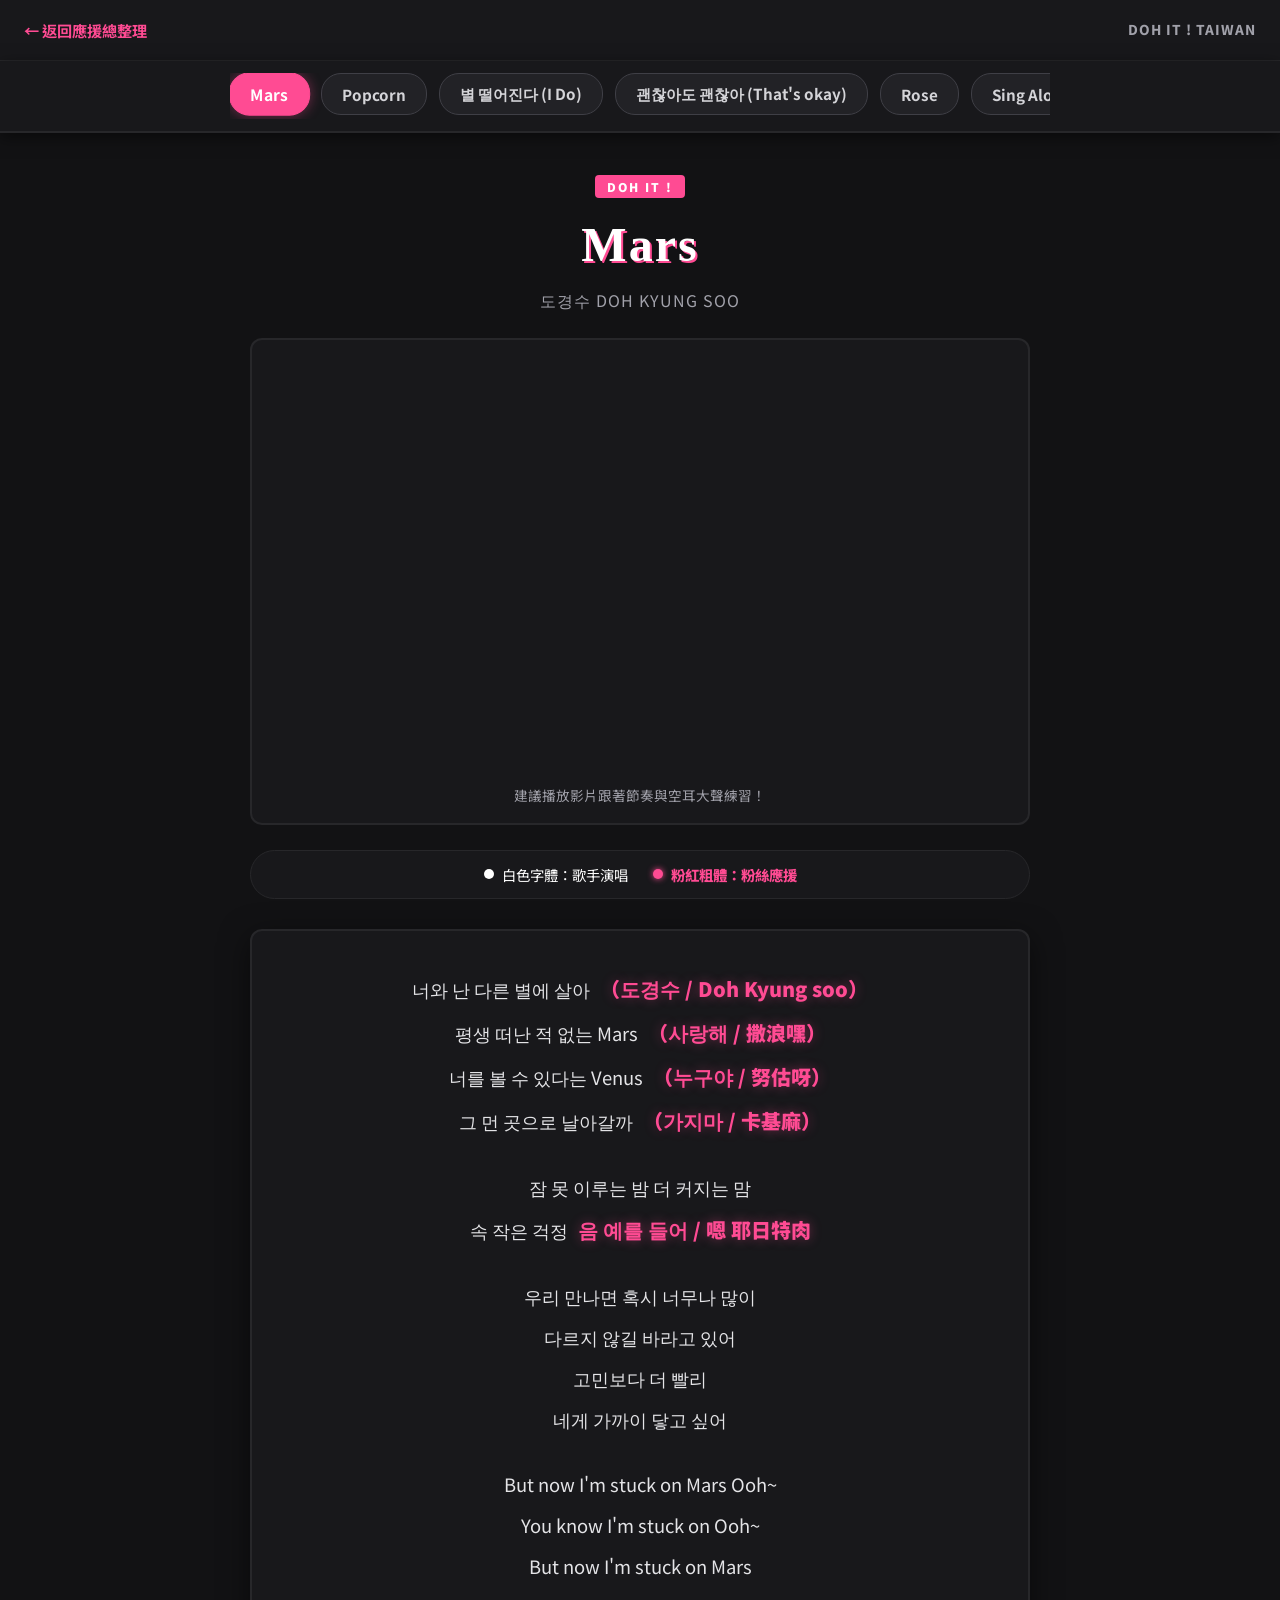
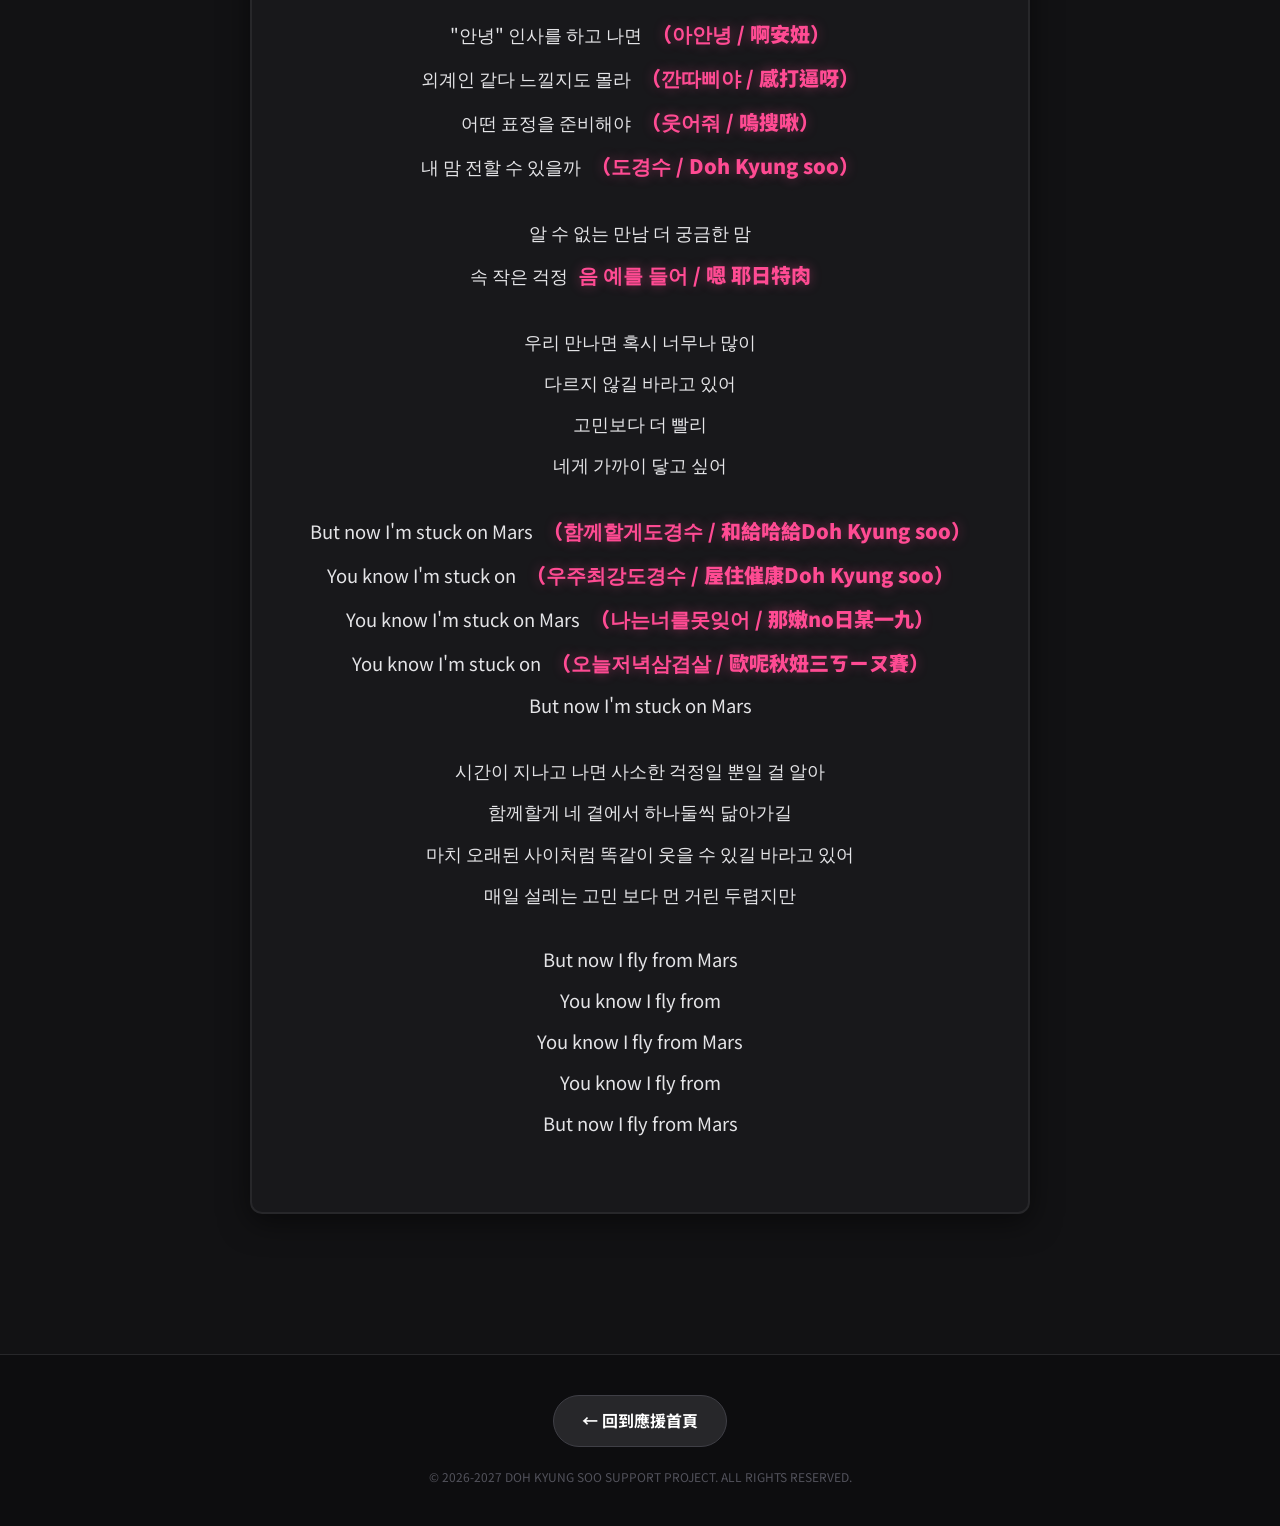
==== commit 79b6d68e: "web" ====
--- a/cheer.html
+++ b/cheer.html
@@ -21,14 +21,14 @@
     <!-- 歌曲切換選單按鈕列 (8 首完整應援曲目) -->
     <div class="song-selector-bar">
         <div class="selector-container">
-            <button class="song-tab-btn active" onclick="selectSong('mars', this)">🪐 Mars</button>
-            <button class="song-tab-btn" onclick="selectSong('popcorn', this)">🍿 Popcorn</button>
-            <button class="song-tab-btn" onclick="selectSong('ido', this)">✨ 별 떨어진다 (I Do)</button>
-            <button class="song-tab-btn" onclick="selectSong('thatsokay', this)">🌙 괜찮아도 괜찮아 (That's okay)</button>
-            <button class="song-tab-btn" onclick="selectSong('rose', this)">🌹 Rose</button>
-            <button class="song-tab-btn" onclick="selectSong('singalong', this)">🎤 Sing Along</button>
-            <button class="song-tab-btn" onclick="selectSong('doyouremember', this)">🎈 Do You Remember</button>
-            <button class="song-tab-btn" onclick="selectSong('fiveminutes', this)">⏱️ 5 Minutes</button>
+            <button class="song-tab-btn active" onclick="selectSong('mars', this)">Mars</button>
+            <button class="song-tab-btn" onclick="selectSong('popcorn', this)">Popcorn</button>
+            <button class="song-tab-btn" onclick="selectSong('ido', this)">별 떨어진다 (I Do)</button>
+            <button class="song-tab-btn" onclick="selectSong('thatsokay', this)">괜찮아도 괜찮아 (That's okay)</button>
+            <button class="song-tab-btn" onclick="selectSong('rose', this)">Rose</button>
+            <button class="song-tab-btn" onclick="selectSong('singalong', this)">Sing Along</button>
+            <button class="song-tab-btn" onclick="selectSong('doyouremember', this)">Do You Remember</button>
+            <button class="song-tab-btn" onclick="selectSong('fiveminutes', this)">5 Minutes</button>
         </div>
     </div>
 
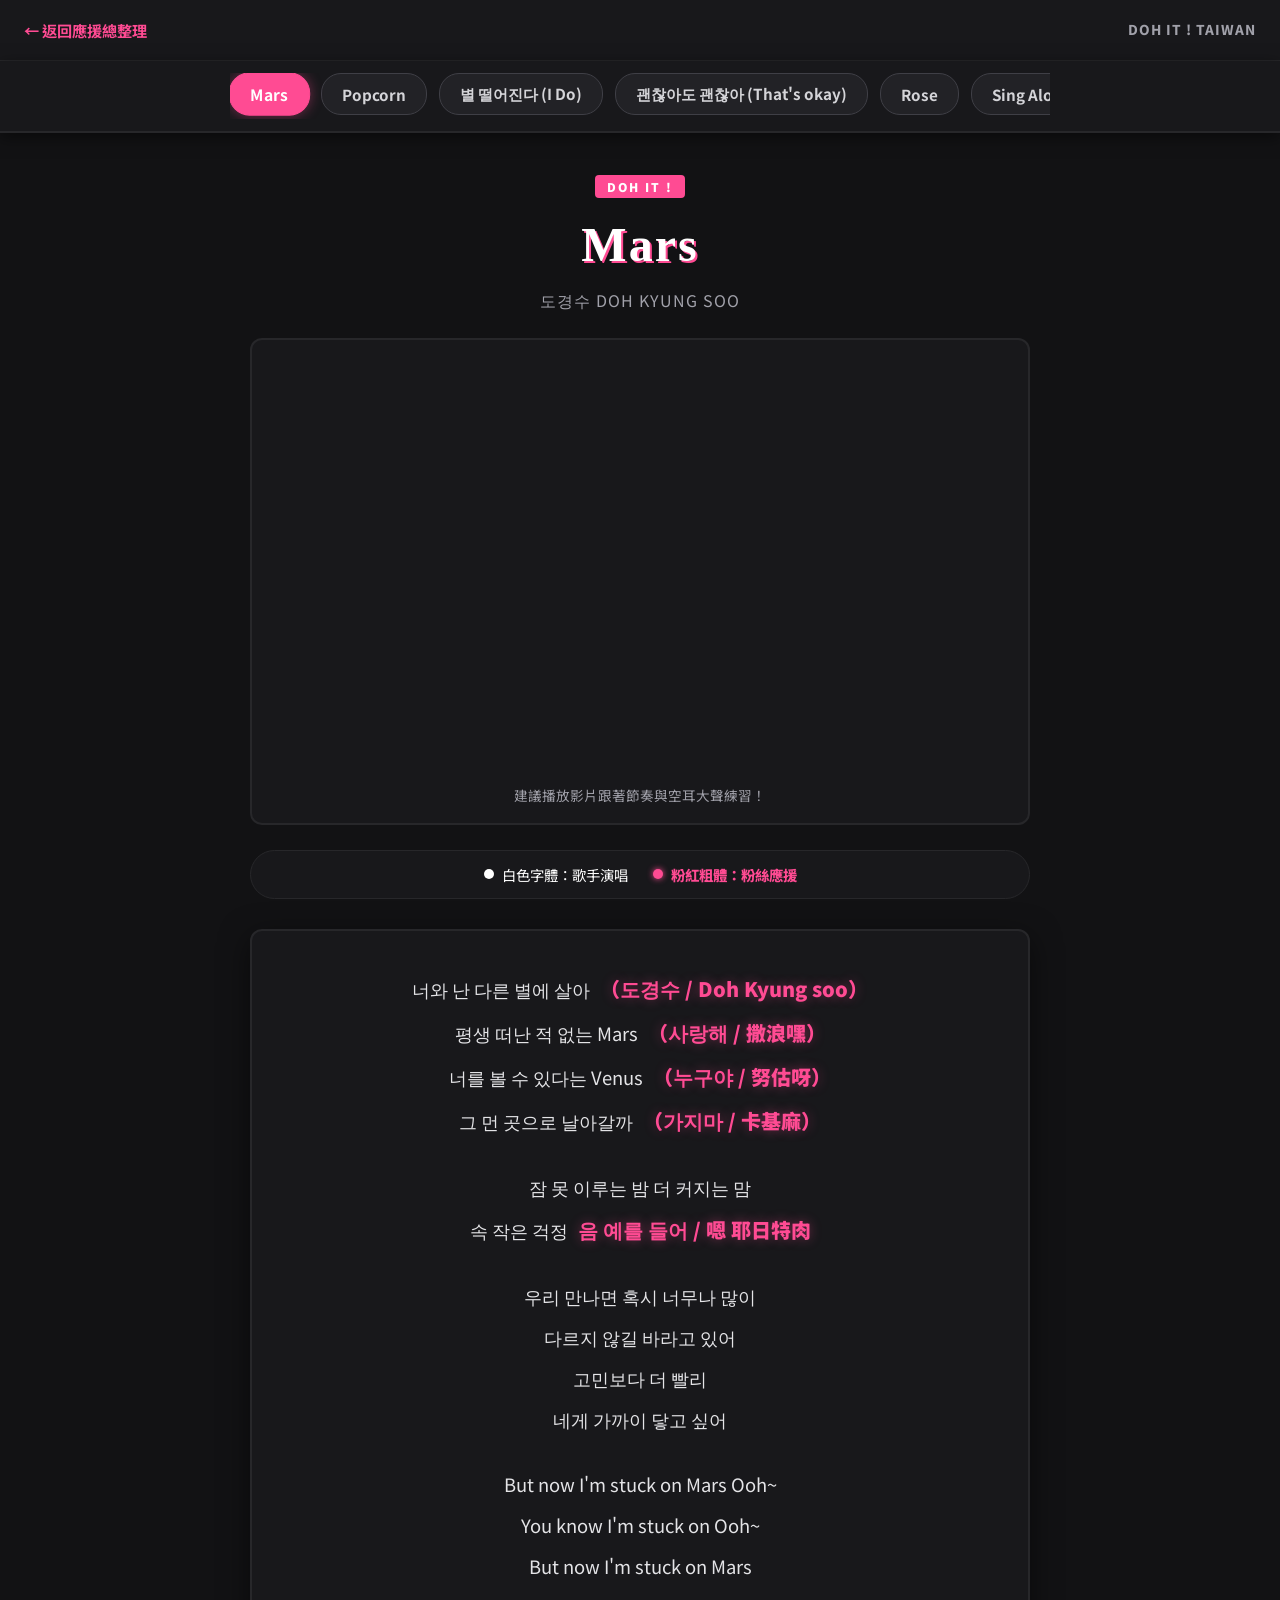
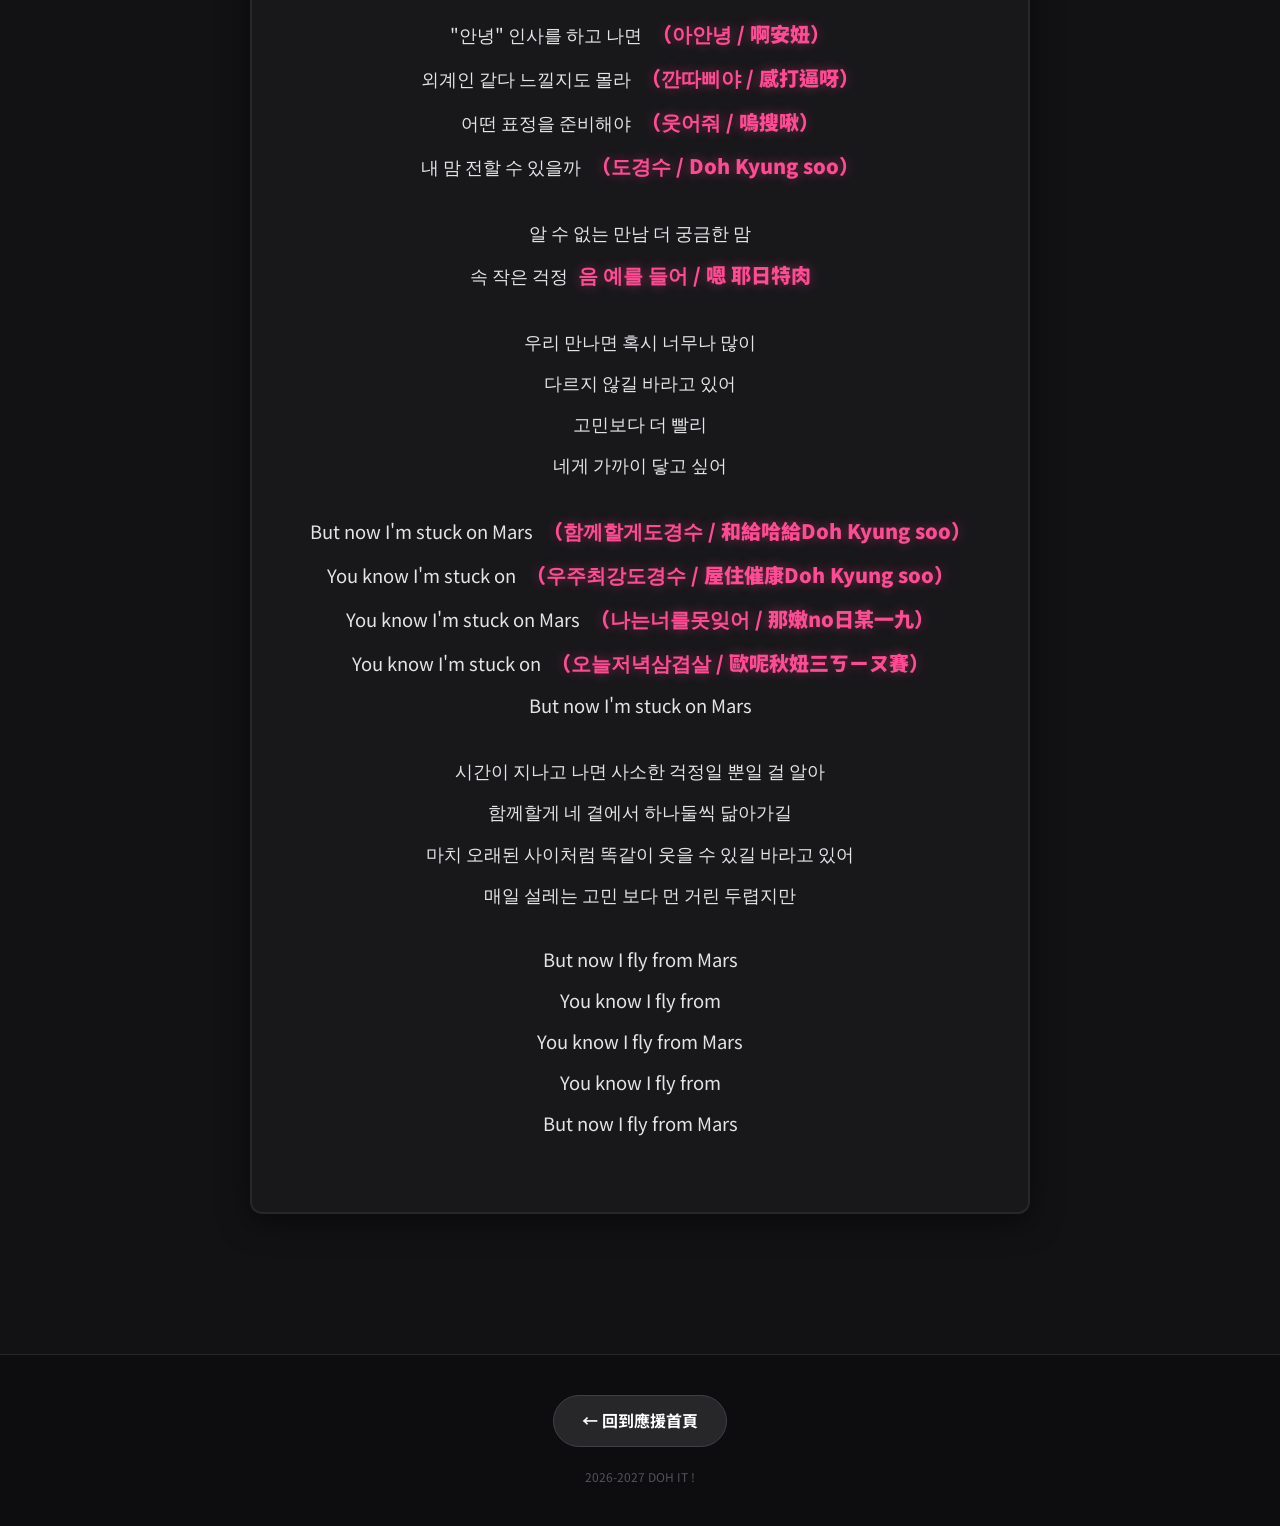
==== commit 24b2259c: "web" ====
--- a/cheer.html
+++ b/cheer.html
@@ -78,7 +78,7 @@
     <!-- 頁尾 -->
     <footer class="song-footer">
         <a href="index.html" class="footer-back-btn">← 回到應援首頁</a>
-        <p class="copyright">© 2026-2027 DOH KYUNG SOO SUPPORT PROJECT. ALL RIGHTS RESERVED.</p>
+        <p class="copyright">2026-2027 DOH IT !</p>
     </footer>
 
     <!-- 歌曲資料庫與切換腳本 -->
@@ -163,70 +163,70 @@
                 video: "https://www.youtube-nocookie.com/embed/i3vx9PAptpk",
                 lyrics: `
                     <div class="verse">
-                        <p>처음 만난 그날의 장면 <span class="chant">（장면 / 嗆myeon）</span></p>
-                        <p>참 나답지 않던 그 떨림 <span class="chant">（떨림 / 抖琳）</span></p>
+                        <p>처음 만난 그날의 장면 <span class="chant">（장면 / 強ㄇㄧㄡˋ）</span></p>
+                        <p>참 나답지 않던 그 떨림 <span class="chant">（떨림 / 抖林）</span></p>
                         <p>무표정히 서 있던 날 잊은 듯</p>
-                        <p>맘 설레게 했던 예쁜 웃음 <span class="chant">/ 耶啵 烏斯</span></p>
-                        <p>봄날처럼 포근한 눈빛 <span class="chant">（눈빛 / nun畢）</span></p>
+                        <p>맘 설레게 했던 <span class="chant">예쁜 웃음 / 耶笨 烏森</span></p>
+                        <p>봄날처럼 포근한 눈빛 <span class="chant">（눈빛 / 努皮）</span></p>
                         <p>언 내 맘을 녹였던가 봐</p>
-                        <p>두 눈에 씌워진 콩깍지처럼 <span class="chant">（콩깍지 / 共尬技）</span></p>
+                        <p>두 눈에 씌워진 콩깍지처럼 <span class="chant">（콩깍지 / 空嘎擠）</span></p>
                         <p>너의 모든 순간이 예뻐 보여</p>
                     </div>
 
                     <div class="verse">
-                        <p>그대가 내게 준 설렘이죠 <span class="chant">/ so 勒咪啾</span></p>
-                    </div>
-
-                    <div class="verse">
-                        <p>첨 그날처럼 <span class="chant">（팝 / pop）</span></p>
-                        <p>그댈 보면 행복해져 <span class="chant">（콘 / corn）</span></p>
-                        <p>떨림을 잊었던 맘도 <span class="chant">（팝콘 / popcorn）</span></p>
-                        <p>터질 듯 설레 마치 Popcorn <span class="chant">（ho!）</span></p>
-                    </div>
-
-                    <div class="verse">
-                        <p>달콤해진 맘이 매일 <span class="chant">（팝 / pop）</span></p>
-                        <p>Popcorn처럼 튀는 느낌 <span class="chant">（콘 / corn）</span></p>
-                        <p>달디단 당신의 말도 <span class="chant">（팝콘 / popcorn）</span></p>
+                        <p>그대가 내게 준 <span class="chant">설렘이죠 / 搜累米救</span></p>
+                    </div>
+
+                    <div class="verse">
+                        <p>첨 그날처럼 <span class="chant">（팝 / POP）</span></p>
+                        <p>그댈 보면 행복해져 <span class="chant">（콘 / CORN）</span></p>
+                        <p>떨림을 잊었던 맘도 <span class="chant">（팝콘 / POPCORN）</span></p>
+                        <p>터질 듯 설레 마치 Popcorn <span class="chant">（HO!）</span></p>
+                    </div>
+
+                    <div class="verse">
+                        <p>달콤해진 맘이 매일 <span class="chant">（팝 / POP）</span></p>
+                        <p>Popcorn처럼 튀는 느낌 <span class="chant">（콘 / CORN）</span></p>
+                        <p>달디단 당신의 말도 <span class="chant">（팝콘 / POPCORN）</span></p>
                         <p>터질 듯 설레 마치 Popcorn</p>
                     </div>
 
                     <div class="verse">
                         <p>매일의 새로운 면도 <span class="chant">（도경수 / Doh Kyung soo）</span></p>
-                        <p>어느새 익숙한 면도 <span class="chant">（사랑해 / 莎浪嘿）</span></p>
+                        <p>어느새 익숙한 면도 <span class="chant">（사랑해 / 撒郎嘿）</span></p>
                         <p>사랑스럽게만 보이는 맘 당신과도 나누고 싶은 이 맘</p>
                     </div>
 
                     <div class="verse">
-                        <p>"펑" 하고 터질 것 같은 기분 <span class="chant">/ 卡疼 gi奔</span></p>
-                    </div>
-
-                    <div class="verse">
-                        <p>첨 그날처럼 <span class="chant">（팝 / pop）</span></p>
-                        <p>그댈 보면 행복해져 <span class="chant">（콘 / corn）</span></p>
-                        <p>떨림을 잊었던 맘도 <span class="chant">（팝콘 / popcorn）</span></p>
-                        <p>터질 듯 설레 마치 Popcorn <span class="chant">（ho!）</span></p>
-                    </div>
-
-                    <div class="verse">
-                        <p>달콤해진 맘이 매일 <span class="chant">（팝 / pop）</span></p>
-                        <p>Popcorn처럼 튀는 느낌 <span class="chant">（콘 / corn）</span></p>
-                        <p>달디단 당신의 말도 <span class="chant">（팝콘 / popcorn）</span></p>
+                        <p>"펑" 하고 터질 것 <span class="chant">같은 기분 / 咖疼 ㄎㄧ奔</span></p>
+                    </div>
+
+                    <div class="verse">
+                        <p>첨 그날처럼 <span class="chant">（팝 / POP）</span></p>
+                        <p>그댈 보면 행복해져 <span class="chant">（콘 / CORN）</span></p>
+                        <p>떨림을 잊었던 맘도 <span class="chant">（팝콘 / POPCORN）</span></p>
+                        <p>터질 듯 설레 마치 Popcorn <span class="chant">（HO!）</span></p>
+                    </div>
+
+                    <div class="verse">
+                        <p>달콤해진 맘이 매일 <span class="chant">（팝 / POP）</span></p>
+                        <p>Popcorn처럼 튀는 느낌 <span class="chant">（콘 / CORN）</span></p>
+                        <p>달디단 당신의 말도 <span class="chant">（팝콘 / POPCORN）</span></p>
                         <p>터질 듯 설레 마치 Popcorn</p>
                     </div>
 
                     <div class="verse">
-                        <p><span class="chant">（참 그날처럼 그댈 보면 행복해져 / 參 肯那秋龍 ㄎ day 噗謬 嘿不ㄎㄟ 啾）</span></p>
-                        <p><span class="chant">（떨림을 잊었던 맘도 / 抖琳ㄇ 一揪棟 罵督）</span></p>
-                    </div>
-
-                    <div class="verse">
-                        <p>터질 듯 설레 마치 Popcorn <span class="chant">/ 偷幾 特 so累 媽起Popcorn</span></p>
-                        <p>믿을 수 없어 매일같이 행복해져</p>
+                        <p><span class="chant">（첨 그날처럼 그댈 보면 행복해져 / 秋 跟那秋龍 ㄎday 波謬 恨不K啾）</span></p>
+                        <p><span class="chant">（떨림을 잊었던 맘도 / 豆哩mer 以就瞪 蠻豆）</span></p>
+                        <p><span class="chant"> （터질 듯 설레 마치 Popcorn / 透幾的 搜勒 麻起Popcorn）</span></p>
+                    </div>
+
+                    <div class="verse">
+                         <p>믿을 수 없어 매일같이 행복해져</p>
                         <p>둘만의 모든 순간도 터질 듯 설레 마치 Popcorn</p>
-                        <p>사랑이란 봄꽃잎이 <span class="chant">（팝 / pop）</span></p>
-                        <p>걸음마다 휘날리지 <span class="chant">（콘 / corn）</span></p>
-                        <p>함께할 모든 순간도 <span class="chant">（팝콘 / popcorn）</span></p>
+                        <p>사랑이란 봄꽃잎이 <span class="chant">（팝 / POP）</span></p>
+                        <p>걸음마다 휘날리지 <span class="chant">（콘 / CORN）</span></p>
+                        <p>함께할 모든 순간도 <span class="chant">（팝콘 / POPCORN）</span></p>
                         <p>터질 듯 설레 마치 Popcorn</p>
                     </div>
                 `
@@ -241,59 +241,59 @@
                     </div>
 
                     <div class="verse">
-                        <p>밝은 빛은 별 뿐인 고요한 오늘 밤 <span class="chant">（오늘밤 / 嗚嫩棒）</span></p>
-                        <p>잔잔한 풀벌레 소린 멋진 노랫말 <span class="chant">（노랫말 / 怒淚罵）</span></p>
+                        <p>밝은 빛은 별 뿐인 고요한 오늘 밤 <span class="chant">（오늘밤 / 歐呢幫）</span></p>
+                        <p>잔잔한 풀벌레 소린 멋진 노랫말 <span class="chant">（노랫말 / NO累馬）</span></p>
                         <p>내 어깨 위로 살짝 기대진 너의 온긴</p>
                         <p>맘을 괜히 들뜨게 해 설렘 끝에 번지는 기대감</p>
                     </div>
 
                     <div class="verse">
                         <p>소원 빌래? 별 떨어진다 <span class="chant">（도경수 / Doh Kyung soo）</span></p>
-                        <p>잠깐이라 또 놓쳤지만 <span class="chant">（사랑해 / 莎浪嘿）</span></p>
+                        <p>잠깐이라 또 놓쳤지만 <span class="chant">（사랑해 / 撒郎嘿）</span></p>
                     </div>
 
                     <div class="verse">
                         <p>금방 더 떨어지겠지</p>
                         <p>밤이 끝날 때까지</p>
                         <p>원하는 게 딱 하난데 난</p>
-                        <p>내 소원 듣게 되면 I do I do</p>
-                        <p>웃으며 대답해 줘 I do I do</p>
+                        <p>내 소원 듣게 되면 <span class="chant">I do I do</span></p>
+                        <p>웃으며 대답해 줘 <span class="chant">I do I do</span></p>
                         <p><span class="chant">（도경수 / Doh Kyung soo）</span></p>
                     </div>
 
                     <div class="verse">
-                        <p>둘이 아닌 우린 어떤 모습일까 <span class="chant">（ho!）</span></p>
-                        <p>꼭 하나인 것 같이 서로를 잘 알아 <span class="chant">（알아 / 阿辣）</span></p>
+                        <p>둘이 아닌 우린 어떤 모습일까 <span class="chant">（HO!）</span></p>
+                        <p>꼭 하나인 것 같이 서로를 잘 알아 <span class="chant">（알아 / 阿啦）</span></p>
                         <p>수없이 많은 기억들이 똑같을 너와 나</p>
                         <p>상상만 했는데 다 이뤄진 것 같아</p>
                     </div>
 
                     <div class="verse">
                         <p>넌 아무거나 마구 빌어도 돼</p>
-                        <p>내가 전부 듣고 이뤄줄게 <span class="chant">/ 內尬 窮部 特故 一路揪給</span></p>
+                        <p>내가 전부 듣고 이뤄줄게 <span class="chant">/ 內咖 窮布 特勾 一諾舉給</span></p>
                         <p>저 별을 갖고 싶다 말하면 따다 줄게</p>
                         <p>맘으로만 혼자 빌어도 돼</p>
-                        <p>말해줄 때까지 기다릴게 <span class="chant">/ 罵類丘 ㄉㄟ尬技 gi大哩ㄍㄟˋ</span></p>
+                        <p>말해줄 때까지 기다릴게 <span class="chant">/ 馬累舉day嘎擠 ㄎㄧ打理給</span></p>
                         <p>네 마음이 눈에 보였음 해</p>
                         <p>하늘에 저 별들처럼</p>
                     </div>
 
                     <div class="verse">
                         <p>소원 빌래? 별 떨어진다 <span class="chant">（도경수 / Doh Kyung soo）</span></p>
-                        <p>잠깐이라 또 놓쳤지만 <span class="chant">（사랑해 / 莎浪嘿）</span></p>
+                        <p>잠깐이라 또 놓쳤지만 <span class="chant">（사랑해 / 撒郎嘿）</span></p>
                     </div>
 
                     <div class="verse">
                         <p>금방 더 떨어지겠지</p>
                         <p>밤이 끝날 때까지</p>
                         <p>원하는 게 딱 하난데 난</p>
-                        <p>내 소원 듣게 되면 I do I do</p>
-                        <p>웃으며 대답해 줘 I do I do</p>
-                    </div>
-
-                    <div class="verse">
-                        <p>너만 좋다면 <span class="chant">（좋아 / 丘阿）</span> 그게 뭐라도</p>
-                        <p>네가 간다면 <span class="chant">（따라가 / 大拉卡）</span> 어딜 간대도</p>
+                        <p>내 소원 듣게 되면 <span class="chant">I do I do</span></p>
+                        <p>웃으며 대답해 줘 <span class="chant">I do I do</span></p>
+                    </div>
+
+                    <div class="verse">
+                        <p>너만 좋다면 <span class="chant"> 좋아 / 丘阿 </span> 그게 뭐라도</p>
+                        <p>네가 간다면 <span class="chant"> 따라가 / 達拉嘎 </span> 어딜 간대도</p>
                         <p>오랜 시간 흘러가도</p>
                         <p>함께 있으면 좋겠어</p>
                         <p>너는 나 난 네 옆에서</p>
@@ -305,8 +305,8 @@
                         <p>이젠 뭐 상관없겠지</p>
                         <p>이미 눈치챘으니</p>
                         <p>원하는 건 너 하나뿐야</p>
-                        <p>영원히 함께해 줘 I do I do</p>
-                        <p>웃으며 대답해 줘 I do I do</p>
+                         <p>영원히 함께해 줘 <span class="chant">I do I do</span></p>
+                        <p>웃으며 대답해 줘 <span class="chant">I do I do</span></p>
                         <p>I do I do</p>
                     </div>
                 `
@@ -349,7 +349,7 @@
                         <p>언제나 같은 자리</p>
                         <p>제 몫의 빛으로 환하게 비출 테니</p>
                         <p>숨기지 말고 너를 보여 줄래 편히</p>
-                        <p>네 모습 그대로 그래 괜찮아 괜찮아도 <span class="chant">/ 肯洽拿 肯洽拿督</span></p>
+                         <p>네 모습 그대로 그래 <span class="chant"> 괜찮아 괜찮아 / 肯恰拿 肯恰拿 </span> 도</p>
                     </div>
 
                     <div class="verse">
@@ -385,7 +385,7 @@
                         <p>언제나 같은 자리</p>
                         <p>제 몫의 빛으로 환하게 비출 테니</p>
                         <p>숨기지 말고 너를 보여 줄래 편히</p>
-                        <p>네 모습 그대로 그래 괜찮아 괜찮아도 <span class="chant">/ 肯洽拿 肯洽拿督</span></p>
+                           <p>네 모습 그대로 그래 <span class="chant"> 괜찮아 괜찮아 / 肯恰拿 肯恰拿 </span> 도</p>
                     </div>
 
                     <div class="verse">
@@ -418,7 +418,7 @@
                 video: "https://www.youtube-nocookie.com/embed/BKM7qR1EolI",
                 lyrics: `
                     <div class="verse">
-                        <p><span class="chant">（도.경.수 사랑.해 / Doh. Kyung. soo 莎浪. 嘿）</span></p>
+                        <p><span class="chant">（도.경.수 사.랑.해 / Doh.Kyung.soo 撒.郎.嘿）</span></p>
                         <p>먼지 없는 파란 하늘 위로 <span class="chant">（ah yeah yeah yeah）</span></p>
                         <p>바람 따라가는 구름처럼 <span class="chant">（ah yeah yeah yeah）</span></p>
                         <p>멀리 가지 말아요 <span class="chant">（도경수 / Doh Kyung soo）</span></p>
@@ -430,8 +430,8 @@
                     </div>
 
                     <div class="verse">
-                        <p>봄날 같은 그댄 예뻐요 좋아요 <span class="chant">/ 邱挖油</span></p>
-                        <p>어떡하면 내게 올까요 이러는 <span class="chant">/ 一嘍能</span></p>
+                        <p>봄날 같은 그댄 예뻐요 <span class="chant">좋아요 / 秋阿優</span></p>
+                        <p>어떡하면 내게 올까요 <span class="chant">이러는 / 一肉嫩</span></p>
                         <p>내 모습이 쑥스럽고</p>
                         <p>간지러워도 어쩔 수 없죠</p>
                         <p>그댈 사랑해요 baby</p>
@@ -446,8 +446,8 @@
                     </div>
 
                     <div class="verse">
-                        <p>매일 봐도 그댄 예뻐요 좋아요 <span class="chant">/ 邱挖油</span></p>
-                        <p>어떡하면 내게 올까요 이러는 <span class="chant">/ 一嘍能</span></p>
+                        <p>매일 봐도 그댄 예뻐요 <span class="chant">좋아요 / 秋阿優</span></p>
+                        <p>어떡하면 내게 올까요 <span class="chant">이러는 / 一肉嫩</span></p>
                         <p>내 모습이 쑥스럽고</p>
                         <p>간지러워도 어쩔 수 없죠</p>
                         <p>내 사랑이 돼요 baby</p>
@@ -463,8 +463,8 @@
                     </div>
 
                     <div class="verse">
-                        <p>장미 보다 그댄 예뻐요 사실은 <span class="chant">/ 撒西能</span></p>
-                        <p>말로 표현을 잘 못해요 이러는 <span class="chant">/ 一嘍能</span></p>
+                        <p>장미 보다 그댄 예뻐요 <span class="chant">사실은 / 撒吸冷</span></p>
+                        <p>말로 표현을 잘 못해요 <span class="chant">이러는 / 一肉嫩</span></p>
                         <p>내 모습이 쑥스럽고</p>
                         <p>간지러워도 어쩔 수 없죠</p>
                         <p>오늘부터 우린 lover</p>
@@ -489,7 +489,7 @@
                         <p>동그랗게 입 맞춰 say O <span class="chant">（ye yippie yai yo）</span></p>
                         <p>아직은 서로 멋쩍어도 돼</p>
                         <p>여럿이면 혼잣말도</p>
-                        <p>곧 함성이 될 테니까 <span class="chant">/ 漢鬆一 推 ㄊㄟ 尼尬</span></p>
+                        <p>곧 <span class="chant">함성이 될 테니까 / 齁松一 退 ㄊㄟ你嘎</span></p>
                     </div>
 
                     <div class="verse">
@@ -503,14 +503,14 @@
                     <div class="verse">
                         <p>멍하니 스크롤을 넘길 동안</p>
                         <p>야금야금 도둑맞던 시간 <span class="chant">（Hey!）</span></p>
-                        <p>phone keeps buzzing but no rushing</p>
+                        <p><span class="chant">phone keeps buzzing but no rushing</span></p>
                         <p>빽빽한 삶에 빈틈을 줘</p>
                     </div>
 
                     <div class="verse">
                         <p>다들 가끔 그럴 때 있잖아</p>
                         <p>자기 전 품! 하고 떠올린 상상</p>
-                        <p>이제 현실로 옮겨 Why not?</p>
+                        <p>이제 현실로 옮겨 <span class="chant"Why not?</span></p>
                         <p>미라클 모닝은 초저녁에 와</p>
                         <p>행복까진 아니어도 <span class="chant">（Hey!）</span></p>
                         <p>기분은 좀 낼래 <span class="chant">（Hey!）</span></p>
@@ -526,14 +526,14 @@
                     </div>
 
                     <div class="verse">
-                        <p>Look Look</p>
-                        <p>크림빛 조명, Full moon</p>
-                        <p>소원을 머금고 들숨 <span class="chant">/ 特蘇</span></p>
+                        <p> <span class="chant">Look Look</span></p>
+                        <p>크림빛 조명 <span class="chant">Full moon</span></p>
+                        <p>소원을 머금고 <span class="chant">들숨 / 特損</span></p>
                         <p>운을 떼면 노랫말을 붙여줄게</p>
-                        <p>To you - to all of us</p>
-                        <p>춤출 <span class="chant">/ 窮秋</span> 자신이 생겨</p>
+                         <p><span class="chant"> To you </span> to all of us</p>
+                        <p><span class="chant">춤출 / 窮秋</span> 자신이 생겨</p>
                         <p>누구도 소외될 수 없는 날</p>
-                        <p>Make sing along! <span class="chant">（～尖叫～）</span></p>
+                        <p>Make sing along! <span class="chant">（尖叫聲！！）</span></p>
                     </div>
 
                     <div class="verse">
@@ -547,7 +547,7 @@
             doyouremember: {
                 title: "Do You Remember",
                 artist: "도경수 DOH KYUNG SOO",
-                video: "https://www.youtube-nocookie.com/embed/vTLW17DrBi8",
+                video: "https://www.youtube-nocookie.com/embed/KVqmipNtTP0",
                 lyrics: `
                     <div class="verse">
                         <p>따분했던 Party</p>
@@ -561,61 +561,61 @@
                         <p>창문너머 보이면 <span class="chant">（도경수 / Doh Kyung soo）</span></p>
                         <p>어쩐지 번져가는 웃음</p>
                         <p>낯설고 익숙한 이 기분</p>
-                        <p>툭하면 넘어져 <span class="chant">（조심해 / 揪心咩）</span></p>
+                        <p>툭하면 넘어져 <span class="chant">（조심해 / 邱心嘿）</span></p>
                         <p>매일 다치기 바빴던</p>
-                        <p>그때가 지금보다 왠지 <span class="chant">（Hey !）</span></p>
-                        <p>마음은 더 강했어 <span class="chant">（Hey ! Hey !）</span></p>
+                        <p>그때가 지금보다 왠지 <span class="chant">（Hey!）</span></p>
+                        <p>마음은 더 강했어 <span class="chant">（Hey! Hey!）</span></p>
                     </div>
 
                     <div class="verse">
                         <p>엉망이 된 Situation</p>
                         <p>가슴이 답답한 기분</p>
-                        <p>어디든 훌쩍 떠나고 싶을 때 <span class="chant">（어디 가 / 歐低 卡）</span></p>
+                        <p>어디든 훌쩍 떠나고 싶을 때 <span class="chant">（어디가 / 歐弟嘎）</span></p>
                         <p>Do you remember?</p>
-                        <p>내일 걱정 따윈 몰랐던 <span class="chant">/ 母拉凍</span></p>
-                        <p>종일 온 동네를 뛰놀던 <span class="chant">/ 腿奴凍</span></p>
-                        <p>철이 없던 Childhood <span class="chant">（Hey !）</span></p>
-                        <p>Let's go back in, back in 그리워 가끔</p>
-                    </div>
-
-                    <div class="verse">
-                        <p>떠나 빌딩 숲의 밖으로 <span class="chant">/ 趴顆嚕</span></p>
-                        <p>그저 발이 닿는 그대로 <span class="chant">/ ㄎ dae嚕</span></p>
-                        <p>느껴보는 자유 <span class="chant">（Hey !）</span></p>
-                        <p>Let's go back in, back in, back in 돌아갈래</p>
+                        <p>내일 걱정 따윈 <span class="chant">몰랐던 / 某拉凍</span></p>
+                        <p>종일 온 동네를 <span class="chant">뛰놀던 / 丟弄凍</span></p>
+                        <p>철이 없던 Childhood <span class="chant">（Hey!）</span></p>
+                        <p>Let's go <span class="chant">back in, back in</span> 그리워 가끔</p>
+                    </div>
+
+                    <div class="verse">
+                        <p>떠나 빌딩 숲의 <span class="chant">밖으로 / 爸葛肉</span></p>
+                        <p>그저 발이 닿는 <span class="chant">그대로 / ㄎday肉</span></p>
+                        <p>느껴보는 자유 <span class="chant">（Hey!）</span></p>
+                        <p>Let's go <span class="chant">back in, back in, back in</span> 돌아갈래</p>
                     </div>
 
                     <div class="verse">
                         <p>Just going back <span class="chant">（도경수 / Doh Kyung soo）</span></p>
-                        <p>Just going back <span class="chant">（같이 가 / 卡七 卡）</span></p>
+                        <p>Just going back <span class="chant">（같이가 / 卡起咖）</span></p>
                         <p>Go back in, back in, back in</p>
-                        <p>잠깐 고개를 들어 <span class="chant">/ 特樓</span></p>
-                        <p>파란 하늘을 보면 <span class="chant">/ 噗myeon</span></p>
-                        <p>잊고 있던 My view <span class="chant">（Hey !）</span></p>
-                        <p>되찾은 듯한 기분 <span class="chant">（Hey ! Hey !）</span></p>
+                        <p>잠깐 고개를 <span class="chant">들어 / 特肉</span></p>
+                        <p>파란 하늘을 <span class="chant">보면 / PO ㄇㄧㄡˋ</span></p>
+                        <p>잊고 있던 My view <span class="chant">（Hey!）</span></p>
+                        <p>되찾은 듯한 기분 <span class="chant">（Hey! Hey!）</span></p>
                     </div>
 
                     <div class="verse">
                         <p>꿈꾸는 게 당연했던</p>
                         <p>어느 날 나처럼 문득</p>
-                        <p>원하는 대로 하고만 싶을 때 <span class="chant">（다 같이 / 踏 卡七）</span></p>
+                        <p>원하는 대로 하고만 싶을 때 <span class="chant">（다같이 / 塔卡七）</span></p>
                         <p>Do you remember?</p>
-                        <p>내일 걱정 따윈 몰랐던 <span class="chant">/ 母拉凍</span></p>
-                        <p>종일 온 동네를 뛰놀던 <span class="chant">/ 腿奴凍</span></p>
-                        <p>철이 없던 Childhood <span class="chant">（Hey !）</span></p>
-                        <p>Let's go back in, back in 그리워 가끔</p>
-                    </div>
-
-                    <div class="verse">
-                        <p>떠나 빌딩 숲의 밖으로 <span class="chant">/ 趴顆嚕</span></p>
-                        <p>그저 발이 닿는 그대로 <span class="chant">/ ㄎ dae嚕</span></p>
-                        <p>느껴보는 자유 <span class="chant">（Hey !）</span></p>
-                        <p>Let's go back in, back in, back in 돌아갈래</p>
+                        <p>내일 걱정 따윈 <span class="chant">몰랐던 / 某拉凍</span></p>
+                        <p>종일 온 동네를 <span class="chant">뛰놀던 / 丟弄凍</span></p>
+                        <p>철이 없던 Childhood <span class="chant">（Hey!）</span></p>
+                        <p>Let's go <span class="chant">back in, back in</span> 그리워 가끔</p>
+                    </div>
+
+                    <div class="verse">
+                        <p>떠나 빌딩 숲의 <span class="chant">밖으로 / 爸葛肉</span></p>
+                        <p>그저 발이 닿는 <span class="chant">그대로 / ㄎ day肉</span></p>
+                        <p>느껴보는 자유 <span class="chant">（Hey!）</span></p>
+                        <p>Let's go <span class="chant">back in, back in, back in</span> 돌아갈래</p>
                     </div>
 
                     <div class="verse">
                         <p>Just going back <span class="chant">（도경수 / Doh Kyung soo）</span></p>
-                        <p>Just going back <span class="chant">（같이 가 / 卡七 卡）</span></p>
+                        <p>Just going back <span class="chant">（같이 가 / 卡起咖）</span></p>
                         <p>Go back in, back in, back in</p>
                         <p>어릴 적 그 때로</p>
                         <p>돌아간 듯 I’m just wavy</p>
@@ -625,19 +625,19 @@
                         <p>따분했던 Party <span class="chant">（Party）</span></p>
                         <p>거울 속 내게 "Am I happy?" <span class="chant">（Happy）</span></p>
                         <p>표정에 쓰인 답은 "No no" <span class="chant">（No no）</span></p>
-                        <p>Let's go back in, back in 그리운 My youth</p>
-                    </div>
-
-                    <div class="verse">
-                        <p>희미해진 기억 되돌려 <span class="chant">/ 腿凸柳</span></p>
-                        <p>덧씌우듯 채워 오늘로 <span class="chant">/ 屋能嚕</span></p>
-                        <p>즐겨보는 자유 <span class="chant">（Hey !）</span></p>
-                        <p>Let's go back in, back in, back in 놀아볼래</p>
+                        <p>Let's go <span class="chant">back in, back in</span> 그리운 My youth</p>
+                    </div>
+
+                    <div class="verse">
+                        <p>희미해진 기억 되돌려 <span class="chant">/ 退偷肉</span></p>
+                        <p>덧씌우듯 채워 오늘로 <span class="chant">/ 歐呢肉</span></p>
+                        <p>즐겨보는 자유 <span class="chant">（Hey!）</span></p>
+                        <p>Let's go <span class="chant">back in, back in, back in</span> 놀아볼래</p>
                     </div>
 
                     <div class="verse">
                         <p>Just going back <span class="chant">（도경수 / Doh Kyung soo）</span></p>
-                        <p>Just going back <span class="chant">（～尖叫～）</span></p>
+                        <p>Just going back <span class="chant">（尖叫聲！！）</span></p>
                         <p>Go back in, back in, back in</p>
                     </div>
                 `
@@ -649,7 +649,7 @@
                 lyrics: `
                     <div class="verse">
                         <p>Five <span class="chant">（Go！Go！）</span></p>
-                        <p>숨 가쁘게 달린 시간 속 <span class="chant">（시간속 시간속 / 洗干so 洗干so）</span></p>
+                        <p>숨 가쁘게 달린 시간 속 <span class="chant">（시간속 시간속 / 吸乾so 吸乾so）</span></p>
                         <p>여유 하나 없던 순간 속 <span class="chant">（Go！Go！）</span></p>
                         <p>잠시 되감아 본 하루들</p>
                         <p>It's true</p>
@@ -667,23 +667,23 @@
                     </div>
 
                     <div class="verse">
-                        <p>You Know When You Know When You 하루의 틈에</p>
-                        <p>You Know When You Know When You 채우는 Yourself</p>
-                        <p>You Know When You Know When You can be happy</p>
+                        <p><span class="chant">You Know When You Know When You</span> 하루의 틈에</p>
+                         <p><span class="chant">You Know When You Know When You</span> 채우는 Yourself</p>
+                        <p><span class="chant">You Know When You Know When You</span> can be happy</p>
                         <p>For you 천천히 모아본 5분</p>
                     </div>
 
                     <div class="verse">
-                        <p>You Know When You Know When You 고갤 들은 채</p>
-                        <p>You Know When You Know When You 하늘을 볼 때</p>
-                        <p>You Know When You Know When You can be free yeah</p>
+                        <p><span class="chant">You Know When You Know When You</span> 고갤 들은 채</p>
+                         <p><span class="chant">You Know When You Know When You</span> 하늘을 볼 때</p>
+                         <p><span class="chant">You Know When You Know When You</span> can be free yeah</p>
                         <p>For you 마음에 새기는 5분</p>
                         <p>태엽을 감아 You know when you know</p>
                     </div>
 
                     <div class="verse">
                         <p>Five <span class="chant">（Go！Go！）</span></p>
-                        <p>벅찬 맘에 쉬고 싶은 맘 <span class="chant">（싶은 맘 싶은 맘 / 喜po媽 喜po媽）</span></p>
+                        <p>벅찬 맘에 쉬고 싶은 맘 <span class="chant">（싶은 맘 싶은 맘 / 吸噴馬 吸噴馬）</span></p>
                         <p>걸음 멈춰 주월 돌아봐 <span class="chant">（Go！Go！）</span></p>
                         <p>모든 건 다 제자리인 걸</p>
                         <p>그대로</p>
@@ -701,31 +701,31 @@
                     </div>
 
                     <div class="verse">
-                        <p>You Know When You Know When You 하루의 틈에</p>
-                        <p>You Know When You Know When You 채우는 Yourself</p>
-                        <p>You Know When You Know When You can be happy</p>
+                        <p><span class="chant">You Know When You Know When You</span> 하루의 틈에</p>
+                        <p><span class="chant">You Know When You Know When You</span> 채우는 Yourself</p>
+                       <p><span class="chant">You Know When You Know When You</span> can be happy</p>
                         <p>For you 천천히 모아본 5분</p>
                     </div>
 
                     <div class="verse">
-                        <p>You Know When You Know When You 고갤 들은 채</p>
-                        <p>You Know When You Know When You 하늘을 볼 때</p>
-                        <p>You Know When You Know When You can be free yeah</p>
+                        <p><span class="chant">You Know When You Know When You</span> 고갤 들은 채</p>
+                        <p><span class="chant">You Know When You Know When You</span> 하늘을 볼 때</p>
+                        <p><span class="chant">You Know When You Know When You</span> can be free yeah</p>
                         <p>For you 마음에 새기는 5분</p>
                         <p>태엽을 감아 You know when you know</p>
                     </div>
 
                     <div class="verse">
-                        <p>순간을 더욱더 <span class="chant">（소중히 / 蘇囧he）</span></p>
-                        <p>주어진 하루를 <span class="chant">（온전히 / 溫窮尼）</span></p>
+                        <p>순간을 더욱더 <span class="chant">（소중히 / 搜囧ㄏㄧ）</span></p>
+                        <p>주어진 하루를 <span class="chant">（온전히 / 嗡窮ㄏㄧ）</span></p>
                         <p>스스로에게 Now hand it</p>
-                        <p><span class="chant">（한식 중식 일식 양식 / 憨系 囧系 一系 洋系）</span></p>
-                    </div>
-
-                    <div class="verse">
-                        <p>You Know When You Know When You 찬란한 맘에</p>
-                        <p>You Know When You Know When You 번지는Yourself</p>
-                        <p>You Know When You Know When You can be free yeah</p>
+                        <p><span class="chant">（한식 중식 일식 양식 / 喊吸 君吸 乙吸 氧吸）</span></p>
+                    </div>
+
+                    <div class="verse">
+                       <p><span class="chant">You Know When You Know When You</span> 찬란한 맘에</p>
+                        <p><span class="chant">You Know When You Know When You</span> 번지는Yourself</p>
+                        <p><span class="chant">You Know When You Know When You</span> can be free yeah</p>
                         <p>For you 매일 더 새겨본 5분</p>
                         <p>태엽을 감아 You know when you know</p>
                     </div>
--- a/style.css
+++ b/style.css
@@ -109,6 +109,98 @@
     font-weight: 900;
     color: #fff;
     letter-spacing: 1px;
+}
+
+/* ============================================================
+   雙場次巡演倒數計時器 (Dual Tour Countdown)
+   ============================================================ */
+.countdown-section {
+    display: grid;
+    grid-template-columns: repeat(auto-fit, minmax(300px, 1fr));
+    gap: 24px;
+    margin-bottom: 45px;
+}
+
+.countdown-card {
+    background: linear-gradient(145deg, #1c1c20 0%, #24242b 100%);
+    border: 2px solid var(--border-dark);
+    border-top: 4px solid var(--brand-pink);
+    border-radius: 12px;
+    padding: 24px 20px;
+    text-align: center;
+    box-shadow: 0 10px 25px rgba(0, 0, 0, 0.4);
+    transition: transform 0.25s ease;
+}
+
+.countdown-card:hover {
+    transform: translateY(-4px);
+    border-color: var(--brand-pink);
+}
+
+.countdown-badge {
+    display: inline-block;
+    background-color: var(--brand-pink);
+    color: #fff;
+    font-size: 0.75rem;
+    font-weight: 900;
+    letter-spacing: 2px;
+    padding: 3px 12px;
+    border-radius: 4px;
+    margin-bottom: 10px;
+}
+
+.countdown-badge.badge-blue {
+    background-color: #3b82f6;
+}
+
+.countdown-title {
+    font-size: 1.35rem;
+    font-weight: 900;
+    color: #ffffff;
+    letter-spacing: 1px;
+    margin-bottom: 4px;
+}
+
+.countdown-date {
+    font-size: 0.9rem;
+    color: var(--text-muted);
+    font-weight: 700;
+    letter-spacing: 1.5px;
+    margin-bottom: 18px;
+}
+
+.countdown-timer {
+    display: flex;
+    justify-content: center;
+    gap: 10px;
+}
+
+.time-box {
+    background-color: #121214;
+    border: 1px solid #33333a;
+    border-radius: 8px;
+    padding: 10px 12px;
+    min-width: 62px;
+    display: flex;
+    flex-direction: column;
+    align-items: center;
+}
+
+.time-box .num {
+    font-family: 'Permanent Marker', monospace, sans-serif;
+    font-size: 1.6rem;
+    font-weight: 900;
+    color: #ffffff;
+    line-height: 1.1;
+    text-shadow: 0 0 10px rgba(255, 75, 147, 0.4);
+}
+
+.time-box .label {
+    font-size: 0.65rem;
+    font-weight: 800;
+    color: var(--text-muted);
+    letter-spacing: 1px;
+    margin-top: 4px;
 }
 
 /* ============================================================
@@ -198,6 +290,7 @@
    滿版長方形：歌曲應援練習入口橫幅
    ============================================================ */
 .cheer-banner-card {
+    width: 100%;
     background: linear-gradient(135deg, #1c1c20 0%, #292930 100%);
     border: 2px solid var(--border-dark);
     border-left: 6px solid var(--brand-pink);
@@ -208,8 +301,7 @@
     justify-content: space-between;
     align-items: center;
     gap: 25px;
-    box-shadow: 0 8px 24px rgba(0, 0, 0, 0.35);
-    transition: transform 0.25s ease, border-color 0.25s ease;
+    box-sizing: border-box;
 }
 
 .cheer-banner-card:hover {
@@ -621,6 +713,15 @@
    手機版響應式微調 (Responsive)
    ============================================================ */
 @media (max-width: 768px) {
+    .hero {
+        min-height: 380px;
+        padding: 40px 16px;
+    }
+
+    .hero-overlay {
+        padding: 20px;
+    }
+
     .cheer-banner-card {
         flex-direction: column;
         align-items: flex-start;
@@ -633,6 +734,20 @@
         margin-top: 10px;
     }
 
+    .countdown-section {
+        grid-template-columns: 1fr;
+        gap: 16px;
+    }
+
+    .time-box {
+        min-width: 52px;
+        padding: 8px 10px;
+    }
+
+    .time-box .num {
+        font-size: 1.3rem;
+    }
+
     .song-title {
         font-size: 2.2rem;
     }
@@ -644,4 +759,166 @@
     .verse .chant {
         font-size: 1.1rem;
     }
+}
+/* ============================================================
+   搶票木魚/票券祈願區塊 (全裝置自適應置中版)
+   ============================================================ */
+.muyu-section {
+    width: 100%;
+    margin-bottom: 40px;
+    box-sizing: border-box;
+}
+
+/* 1. 卡片外框：加入 overflow-hidden 避免飄字或圖片撐破版面 */
+.muyu-card {
+    background: #ffffff;
+    border: 2px solid #ffffff;
+    border-top: 5px solid var(--brand-pink, #ff4b93);
+    border-radius: 12px;
+    padding: 30px 16px; /* 縮小左右內距避免小螢幕擠壓 */
+    text-align: center;
+    box-shadow: 0 12px 28px rgba(0, 0, 0, 0.45);
+    display: flex;
+    flex-direction: column;
+    align-items: center;
+    justify-content: center;
+    box-sizing: border-box;
+    overflow: hidden;
+    position: relative;
+}
+
+.muyu-badge {
+    display: inline-block;
+    background-color: var(--brand-pink, #ff4b93);
+    color: #ffffff;
+    font-size: 0.75rem;
+    font-weight: 900;
+    letter-spacing: 2px;
+    padding: 4px 14px;
+    border-radius: 4px;
+    margin-bottom: 12px;
+}
+
+.muyu-title {
+    font-size: 1.45rem;
+    font-weight: 900;
+    color: #18181b;
+    margin-bottom: 6px;
+    letter-spacing: 1px;
+}
+
+.muyu-desc {
+    color: #52525b;
+    font-size: 0.95rem;
+    font-weight: 600;
+    margin-bottom: 15px;
+    padding: 0 10px;
+    line-height: 1.4;
+}
+
+/* 2. 互動外層包裹區：強制居中與相對定位 */
+.muyu-wrapper {
+    position: relative;
+    display: flex;
+    justify-content: center;
+    align-items: center;
+    cursor: pointer;
+    user-select: none;
+    -webkit-user-select: none;
+    -webkit-tap-highlight-color: transparent;
+    touch-action: manipulation;
+    width: 100%;
+    max-width: 340px;
+    padding: 10px 0;
+    margin: 0 auto;
+    box-sizing: border-box;
+}
+
+/* 3. 圖片尺寸：電腦版上限 300px，手機版隨螢幕寬度自動等比縮放 */
+.muyu-image {
+    width: 100%;
+    max-width: 280px; /* 電腦與平板上的最適大尺寸 */
+    height: auto;
+    object-fit: contain;
+    display: block;
+    margin: 0 auto;
+    transform-origin: center center;
+    filter: drop-shadow(0 8px 18px rgba(255, 75, 147, 0.35));
+    transition: transform 0.05s ease;
+}
+
+/* 4. Q 彈敲擊回彈動效 */
+.muyu-image.knocked {
+    animation: muyuSquishBounce 0.28s cubic-bezier(0.175, 0.885, 0.32, 1.4) forwards;
+}
+
+@keyframes muyuSquishBounce {
+    0% {
+        transform: scale(1);
+    }
+    30% {
+        transform: scale(0.85) rotate(-3deg);
+    }
+    65% {
+        transform: scale(1.06) rotate(1.5deg);
+    }
+    100% {
+        transform: scale(1) rotate(0deg);
+    }
+}
+
+.muyu-counter {
+    margin-top: 12px;
+    font-size: 1rem;
+    color: #27272a;
+    font-weight: 800;
+}
+
+.muyu-counter span {
+    color: var(--brand-pink, #ff4b93);
+    font-family: 'Permanent Marker', sans-serif;
+    font-size: 1.6rem;
+    padding: 0 6px;
+}
+
+/* 5. 浮動祈願文字與飄散動畫 */
+.muyu-floating-text {
+    position: absolute;
+    color: var(--brand-pink, #ff4b93);
+    font-size: clamp(1.2rem, 4vw, 1.5rem); /* 字體依螢幕動態調整 */
+    font-weight: 900;
+    text-shadow: 0 0 12px rgba(255, 75, 147, 0.5), 1px 1px 0px #ffffff;
+    pointer-events: none;
+    animation: ticketFloatUp 0.85s cubic-bezier(0.2, 0.8, 0.2, 1) forwards;
+    white-space: nowrap;
+    z-index: 10;
+}
+
+@keyframes ticketFloatUp {
+    0% {
+        opacity: 1;
+        transform: translate(-50%, 0) scale(0.6);
+    }
+    40% {
+        transform: translate(-50%, -45px) scale(1.2);
+    }
+    100% {
+        opacity: 0;
+        transform: translate(-50%, -85px) scale(1);
+    }
+}
+
+/* ============================================================
+   手機版響應式額外保障
+   ============================================================ */
+@media (max-width: 480px) {
+    .muyu-card {
+        padding: 24px 12px;
+    }
+    .muyu-image {
+        max-width: 230px; /* 針對較窄的小螢幕手機微調 */
+    }
+    .muyu-title {
+        font-size: 1.3rem;
+    }
 }
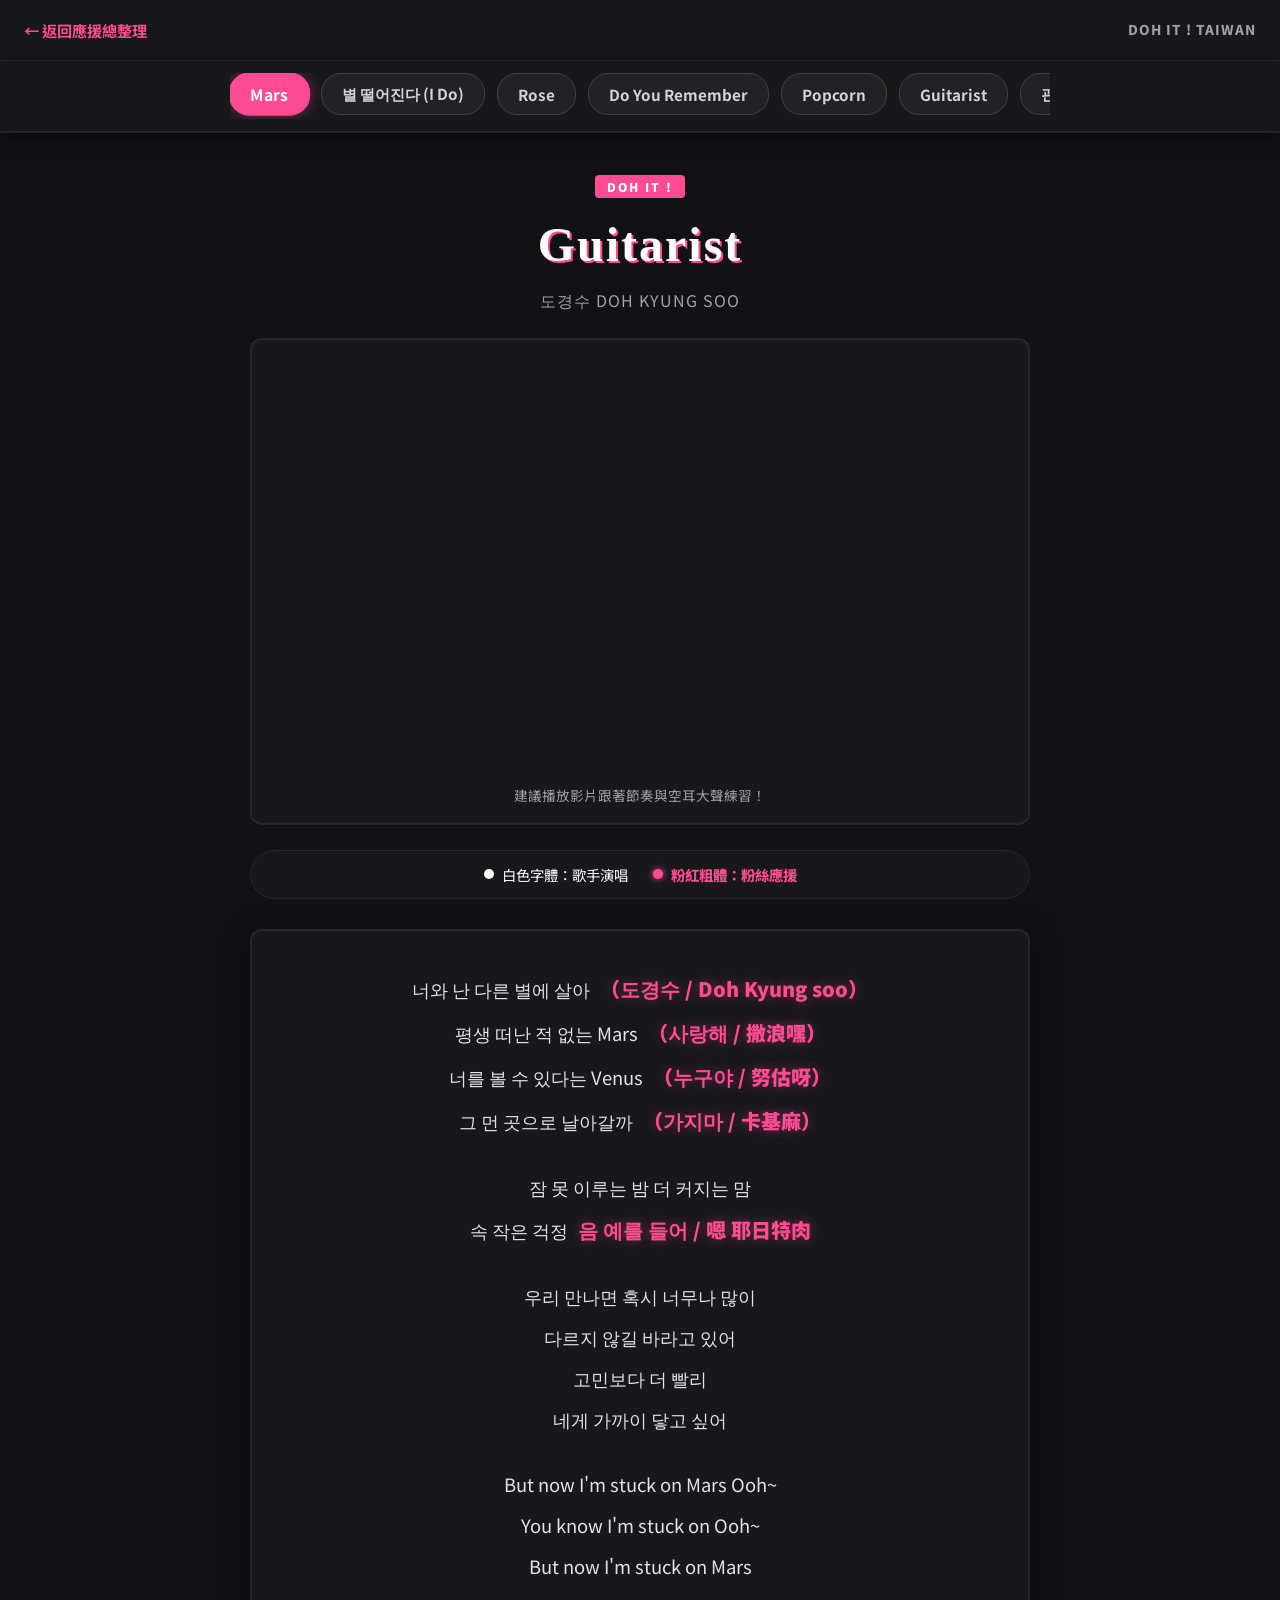
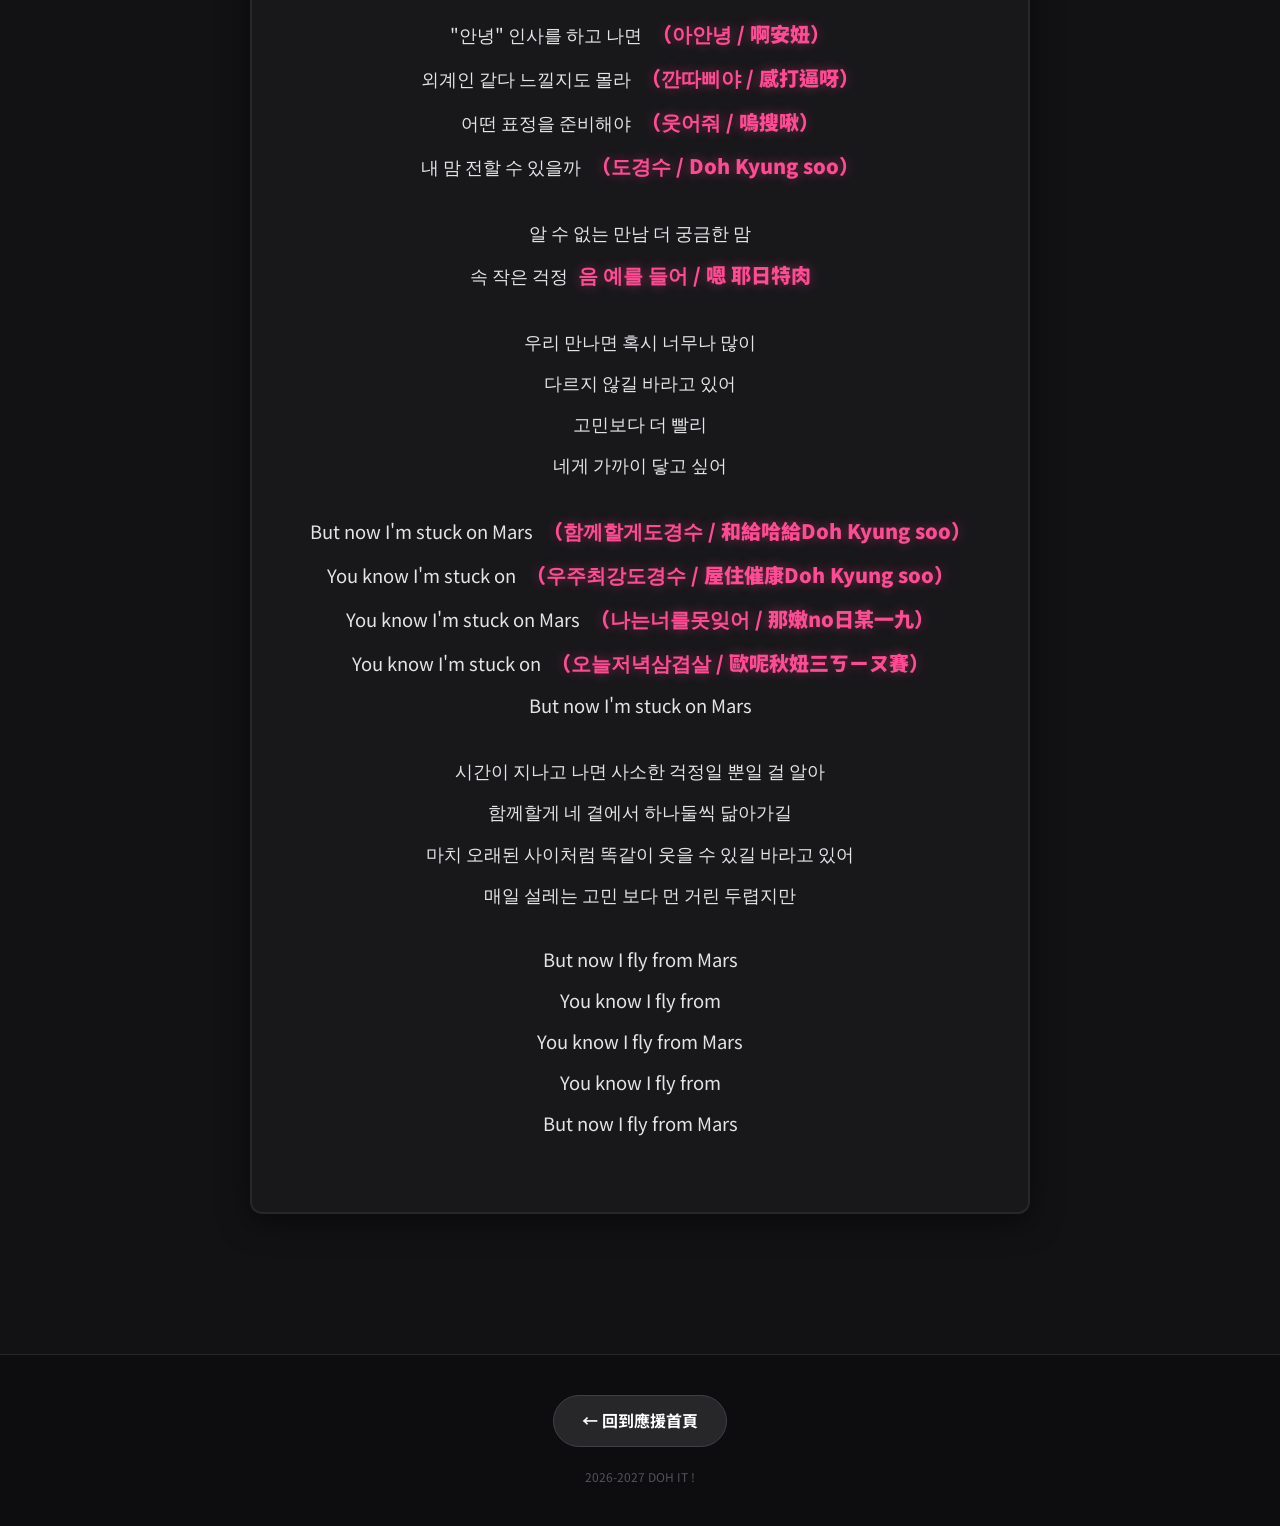
==== commit b2d2bd80: "web" ====
--- a/cheer.html
+++ b/cheer.html
@@ -4,7 +4,6 @@
     <meta charset="UTF-8">
     <meta name="viewport" content="width=device-width, initial-scale=1.0">
     <title>歌曲應援練習室 | DOH IT !</title>
-    <!-- Google 字體：手寫塗鴉英文與標準無襯線體 -->
     <link rel="preconnect" href="https://fonts.googleapis.com">
     <link rel="preconnect" href="https://fonts.gstatic.com" crossorigin>
     <link href="https://fonts.googleapis.com/css2?family=Permanent+Marker&family=Noto+Sans+TC:wght@400;700;900&display=swap" rel="stylesheet">
@@ -12,40 +11,40 @@
 </head>
 <body class="song-page-body">
 
-    <!-- 頂部導覽列 -->
     <nav class="song-nav">
         <a href="index.html" class="nav-back">← 返回應援總整理</a>
         <span class="nav-brand">DOH IT ! TAIWAN</span>
     </nav>
 
-    <!-- 歌曲切換選單按鈕列 (8 首完整應援曲目) -->
     <div class="song-selector-bar">
         <div class="selector-container">
             <button class="song-tab-btn active" onclick="selectSong('mars', this)">Mars</button>
+            <button class="song-tab-btn" onclick="selectSong('ido', this)">별 떨어진다 (I Do)</button>
+            <button class="song-tab-btn" onclick="selectSong('rose', this)">Rose</button>
+            <button class="song-tab-btn" onclick="selectSong('doyouremember', this)">Do You Remember</button>
             <button class="song-tab-btn" onclick="selectSong('popcorn', this)">Popcorn</button>
-            <button class="song-tab-btn" onclick="selectSong('ido', this)">별 떨어진다 (I Do)</button>
+            <button class="song-tab-btn" onclick="selectSong('guitarist', this)">Guitarist</button>
             <button class="song-tab-btn" onclick="selectSong('thatsokay', this)">괜찮아도 괜찮아 (That's okay)</button>
-            <button class="song-tab-btn" onclick="selectSong('rose', this)">Rose</button>
+            
+            <span class="song-tab-divider">| OTHER SONGS ✦ |</span>
+
             <button class="song-tab-btn" onclick="selectSong('singalong', this)">Sing Along</button>
-            <button class="song-tab-btn" onclick="selectSong('doyouremember', this)">Do You Remember</button>
             <button class="song-tab-btn" onclick="selectSong('fiveminutes', this)">5 Minutes</button>
         </div>
     </div>
 
-    <!-- 歌曲標題區 -->
     <header class="song-header">
         <span class="song-badge">DOH IT !</span>
-        <h1 class="song-title" id="current-title">Mars</h1>
+        <h1 class="song-title" id="current-title">Guitarist</h1>
         <p class="song-artist" id="current-artist">도경수 DOH KYUNG SOO</p>
     </header>
 
     <main class="song-container">
 
-        <!-- YouTube 教學影片區 -->
         <div class="video-card">
             <div class="video-wrapper">
                 <iframe id="current-video"
-                        src="https://www.youtube-nocookie.com/embed/Vr4ZzauoTbM" 
+                        src="https://www.youtube-nocookie.com/embed/5cS21AxPLYE" 
                         title="應援教學影片" 
                         frameborder="0" 
                         allow="accelerometer; autoplay; clipboard-write; encrypted-media; gyroscope; picture-in-picture; web-share" 
@@ -56,7 +55,6 @@
             <p class="video-tip">建議播放影片跟著節奏與空耳大聲練習！</p>
         </div>
 
-        <!-- 應援顏色標示說明 -->
         <div class="cheer-legend-bar">
             <div class="legend-item">
                 <span class="dot dot-white"></span>
@@ -68,22 +66,110 @@
             </div>
         </div>
 
-        <!-- 滿版應援歌詞區 -->
         <section class="lyrics-sheet" id="current-lyrics">
-            <!-- 歌詞由 JavaScript 動態填入 -->
         </section>
 
     </main>
 
-    <!-- 頁尾 -->
     <footer class="song-footer">
         <a href="index.html" class="footer-back-btn">← 回到應援首頁</a>
         <p class="copyright">2026-2027 DOH IT !</p>
     </footer>
 
-    <!-- 歌曲資料庫與切換腳本 -->
     <script>
         const songs = {
+            guitarist: {
+                title: "Guitarist",
+                artist: "도경수 DOH KYUNG SOO",
+                video: "https://www.youtube-nocookie.com/embed/V3b1JrAl_1Q",
+                lyrics: `
+                    <div class="verse">
+                        <p>Melody on your lips <span class="chant"> (lips!) </span></p>
+                        <p>떨리는 숨이 흘러 들어오면 Feels like a dream</p>
+                        <p>손끝이 닿을 듯이 We make another riff</p>
+                        <p>천천히 sweep <span class="chant"> Guitarist </span></p>
+                    </div>
+
+                    <div class="verse">
+                        <p>Da-ra-da da-da ra-da-ra,</p>
+                        <p>da-ra-da da-da ra-da-ra</p>
+                        <p>Da-ra-da da-da ra-da,</p>
+                        <p>da-da-ra da <span class="chant">（도경수！ / Doh Kyung soo！）</span></p>
+                    </div>
+
+                    <div class="verse">
+                        <p>Melody on your lips</p>
+                        <p>귓가에 조금씩  <span class="chant"> (yeah~!) </span></p>
+                           <p>들려오는 순간 이 공기는 bittersweet</p>
+                        <p>난 노코멘트 널 끌어안을래 손에 감긴 채로</p>
+                        <p>We gon' pick the note</p>
+                    </div>
+
+                    <div class="verse">
+                        <p><span class="chant"> Ring around, ring around </span></p>
+                        <p>I'll play all these lines</p>
+                        <p>(I don't know what to say)</p>
+                        <p>흘려보내도 돼 That's the way</p>
+                        <p>아무렇게나 튕겨도 <span class="chant"> Fit한 어울림/Fit漢 歐五拎</span></p>
+                    </div>
+
+                    <div class="verse">
+                        <p>Melody on your lips <span class="chant"> (lips!) </span></p>
+                        <p>떨리는 숨이 흘러 들어오면 Feels like a dream</p>
+                        <p>손끝이 닿을 듯이 We make another riff</p>
+                        <p>천천히 sweep <span class="chant"> Guitarist </span></p>
+                    </div>
+
+                    <div class="verse">
+                     <p>Da-ra-da da-da ra-da-ra,</p>
+                        <p>da-ra-da da-da ra-da-ra</p>
+                        <p>Da-ra-da da-da ra-da,</p>
+                        <p>da-da-ra da <span class="chant">（도경수！ / Doh Kyung soo！）</span></p>
+                    </div>
+                    
+                      <div class="verse">
+                        <p>둘만의 love song, I know</p>
+                        <p>우리 둘만의 secret song, I know</p>
+                    </div>
+
+                    <div class="verse">
+                        <p><span class="chant"> (Hoo!) </span> No howling </p>
+                        <p><span class="chant"> (Hoo!) </span> 가끔씩</p>
+                        <p><span class="chant"> (Hoo!) </span>서로를 bending</p>
+                         <p>But <span class="chant"> harmonic</span></p>
+                        <p>소리 나  <span class="chant"> Wah Wah </span></p>
+                        <p>볼 때마<span class="chant">다/大 </span>  내게 딱 맞는 <span class="chant">코드/摳的</span></p>
+                        <p>Nothing matters as I'm with you</p>
+                    </div>
+
+                    <div class="verse">
+                        <p>Melody on your lips <span class="chant"> (lips!) </span></p>
+                        <p>떨리는 숨이 흘러 들어오면 Feels like a dream</p>
+                        <p>손끝이 닿을 듯이 We make another riff</p>
+                        <p>천천히 sweep <span class="chant"> Guitarist </span></p>
+                    </div>
+
+                    <div class="verse">
+                      <p>Da-ra-da da-da ra-da-ra,</p>
+                        <p>da-ra-da da-da ra-da-ra</p>
+                        <p>Da-ra-da da-da ra-da,</p>
+                        <p>da-da-ra da <span class="chant">（도경수！ / Doh Kyung soo！）</span></p>
+                    </div>
+
+                    <div class="verse">
+                        <p>둘만의 love song, I know</p>
+                        <p>우리 둘만의 secret song, I know</p>
+                    </div>
+
+                    <div class="verse">
+                        <p><span class="chant"> I'll pick you up when you're lonely </span></p>
+                        <p>말 한 줄까지 we tune all day </p>
+                        <p><span class="chant">I'll pick you up when you call me </span></p>
+                        <p>맞춘 것같이 we </p>
+                        <p>Da-ra-da-da-da-ra-da <span class="chant">（！尖叫！）</span></p>
+                    </div>
+                `
+            },
             mars: {
                 title: "Mars",
                 artist: "도경수 DOH KYUNG SOO",
@@ -193,7 +279,7 @@
 
                     <div class="verse">
                         <p>매일의 새로운 면도 <span class="chant">（도경수 / Doh Kyung soo）</span></p>
-                        <p>어느새 익숙한 면도 <span class="chant">（사랑해 / 撒郎嘿）</span></p>
+                        <p>어느새 익숙한 면도 <span class="chant">（사랑해 / 莎浪嘿）</span></p>
                         <p>사랑스럽게만 보이는 맘 당신과도 나누고 싶은 이 맘</p>
                     </div>
 
@@ -301,7 +387,7 @@
 
                     <div class="verse">
                         <p>소원 빌래? 별 떨어진다</p>
-                        <p>잠깐이라 또 놓쳤지만</p>
+                        <p>잠깐이라 Pale 또 놓쳤지만</p>
                         <p>이젠 뭐 상관없겠지</p>
                         <p>이미 눈치챘으니</p>
                         <p>원하는 건 너 하나뿐야</p>
@@ -349,7 +435,7 @@
                         <p>언제나 같은 자리</p>
                         <p>제 몫의 빛으로 환하게 비출 테니</p>
                         <p>숨기지 말고 너를 보여 줄래 편히</p>
-                         <p>네 모습 그대로 그래 <span class="chant"> 괜찮아 괜찮아 / 肯恰拿 肯恰拿 </span> 도</p>
+                         <p>네 모습 그대로 그래 <span class="chant"> 괜찮아 괜찮아 / 肯洽拿 肯洽拿 </span> 도</p>
                     </div>
 
                     <div class="verse">
@@ -385,7 +471,7 @@
                         <p>언제나 같은 자리</p>
                         <p>제 몫의 빛으로 환하게 비출 테니</p>
                         <p>숨기지 말고 너를 보여 줄래 편히</p>
-                           <p>네 모습 그대로 그래 <span class="chant"> 괜찮아 괜찮아 / 肯恰拿 肯恰拿 </span> 도</p>
+                           <p>네 모습 그대로 그래 <span class="chant"> 괜찮아 괜찮아 / 肯洽拿 肯洽拿 </span> 도</p>
                     </div>
 
                     <div class="verse">
@@ -510,7 +596,7 @@
                     <div class="verse">
                         <p>다들 가끔 그럴 때 있잖아</p>
                         <p>자기 전 품! 하고 떠올린 상상</p>
-                        <p>이제 현실로 옮겨 <span class="chant"Why not?</span></p>
+                        <p>이제 현실로 옮겨 <span class="chant">Why not?</span></p>
                         <p>미라클 모닝은 초저녁에 와</p>
                         <p>행복까진 아니어도 <span class="chant">（Hey!）</span></p>
                         <p>기분은 좀 낼래 <span class="chant">（Hey!）</span></p>
@@ -737,24 +823,17 @@
             const data = songs[key];
             if (!data) return;
 
-            // 1. 更新標題與歌手
             document.getElementById('current-title').textContent = data.title;
             document.getElementById('current-artist').textContent = data.artist;
-
-            // 2. 更新 YouTube 影片
             document.getElementById('current-video').src = data.video;
-
-            // 3. 更新歌詞 HTML
             document.getElementById('current-lyrics').innerHTML = data.lyrics;
 
-            // 4. 更新按鈕選中樣式
             const buttons = document.querySelectorAll('.song-tab-btn');
             buttons.forEach(btn => btn.classList.remove('active'));
             if (element) {
                 element.classList.add('active');
             }
 
-            // 5. 滾動至練習區
             const container = document.querySelector('.song-container');
             if (container) {
                 const topPos = container.getBoundingClientRect().top + window.pageYOffset - 80;
@@ -762,8 +841,7 @@
             }
         }
 
-        // 初次進入頁面載入預設歌曲 (Mars)
-        document.addEventListener('DOMContentLoaded', () => {
+       document.addEventListener('DOMContentLoaded', () => {
             document.getElementById('current-video').src = songs.mars.video;
             document.getElementById('current-lyrics').innerHTML = songs.mars.lyrics;
         });
--- a/style.css
+++ b/style.css
@@ -1,14 +1,12 @@
-/* ============================================================
-   全局重設與調色盤 (深灰底 + 亮粉 + 亮紅剪貼風)
-   ============================================================ */
+/* 1. 全局 */
 :root {
-    --bg-dark: #141416;         /* 極深灰背景 */
-    --bg-card: #222226;         /* 卡片深灰底色 */
-    --bg-card-light: #f5f5f7;   /* 亮白灰剪紙色 */
-    --text-light: #ffffff;      /* 白色文字 */
-    --text-muted: #a1a1aa;      /* 灰階文字 */
-    --brand-pink: #ff4b93;      /* 剪貼亮粉色 */
-    --brand-red: #e62b2b;       /* 亮紅色 */
+    --bg-dark: #141416;        
+    --bg-card: #222226;         
+    --bg-card-light: #f5f5f7; 
+    --text-light: #ffffff;     
+    --text-muted: #a1a1aa;      
+    --brand-pink: #ff4b93;   
+    --brand-red: #e62b2b;    
     --border-dark: #2e2e33;
 }
 
@@ -26,61 +24,313 @@
     overflow-x: hidden;
 }
 
-/* ============================================================
-   首頁主視覺橫幅 (Hero Banner)
-   ============================================================ */
+/* 2. 首頁主視覺橫幅 */
 .hero {
-    background: #18181b url('DOH IT! DAY OFF-06.jpg') no-repeat center top;
-    background-size: cover;
+    position: relative;
+    background-color: #e4e2db;
+    background-image: 
+        radial-gradient(#cfccc2 1px, transparent 1px),
+        linear-gradient(135deg, rgba(255,255,255,0.6) 0%, rgba(200,195,185,0.4) 100%);
+    background-size: 16px 16px, 100% 100%;
     min-height: 480px;
     display: flex;
     justify-content: center;
     align-items: center;
     text-align: center;
+    padding: 70px 20px 60px 20px;
+    border-bottom: 6px solid #141416;
+    overflow: hidden;
+    box-shadow: inset 0 -15px 30px rgba(0, 0, 0, 0.08);
+}
+
+.hero-scrapbook-stage {
     position: relative;
-    padding: 60px 20px;
-    border-bottom: 4px solid var(--brand-pink);
-}
-
-.hero-overlay {
-    background: rgba(18, 18, 20, 0.78);
-    padding: 30px 40px;
-    border-radius: 16px;
-    border: 2px dashed rgba(255, 75, 147, 0.5);
-    max-width: 800px;
-    backdrop-filter: blur(4px);
-}
-
-.tour-sub {
-    font-size: 0.95rem;
-    font-weight: 700;
+    z-index: 10;
+    max-width: 860px;
+    display: flex;
+    flex-direction: column;
+    align-items: center;
+    gap: 15px;
+}
+
+/* 頂部與底部紙膠帶標籤*/
+.tape-badge {
+    display: inline-block;
+    background: #141416;
+    color: #ffffff;
+    padding: 6px 18px;
+    box-shadow: 3px 4px 0px rgba(0, 0, 0, 0.25);
+    position: relative;
+}
+
+.top-tape {
+    transform: rotate(-1.5deg);
+    border-left: 3px dashed #ffffff;
+    border-right: 3px dashed #ffffff;
+}
+
+.top-tape .tape-text {
+    font-family: 'Permanent Marker', sans-serif;
+    font-size: clamp(0.8rem, 2.2vw, 1.05rem);
     letter-spacing: 2px;
-    color: #e4e4e7;
-    margin-bottom: 12px;
-}
-
-.tour-main-title {
-    font-family: 'Permanent Marker', 'Noto Sans TC', cursive;
-    font-size: clamp(3rem, 10vw, 5.5rem);
-    font-weight: 900;
-    color: #ffffff;
-    text-shadow: 4px 4px 0px var(--brand-pink), 8px 8px 0px var(--brand-red);
-    line-height: 1.1;
-    transform: rotate(-3deg);
-    margin: 10px 0 20px 0;
-}
-
-.tour-location {
-    font-size: 1.1rem;
-    font-weight: 900;
+    color: #f4f4f5;
+}
+
+.bottom-tape {
+    transform: rotate(2deg);
+    background: var(--brand-red);
+    margin-top: 5px;
+}
+
+.bottom-tape .tape-text {
+    font-family: 'Permanent Marker', sans-serif;
+    font-size: clamp(0.9rem, 2.5vw, 1.25rem);
     letter-spacing: 3px;
+    color: #ffffff;
+    text-shadow: 1px 1px 0px #000;
+}
+
+/* 主標題容器 */
+.scrapbook-title {
+    display: flex;
+    justify-content: center;
+    align-items: center;
+    gap: clamp(12px, 3vw, 24px);
+    margin: 10px 0;
+}
+
+/* 剪紙字體色塊外盒 */
+.cutout-letter-box {
+    position: relative;
+    padding: clamp(10px, 2.5vw, 18px) clamp(22px, 4vw, 38px);
+    box-shadow: 6px 8px 0px #141416;
+    border: 3px solid #141416;
+    transition: transform 0.25s cubic-bezier(0.175, 0.885, 0.32, 1.275);
+}
+
+.cutout-letter-box:hover {
+    transform: scale(1.05) translateY(-4px) !important;
+}
+
+/* 撕紙色塊 */
+.box-doh {
+    background: #ffffff;
+    transform: rotate(-4deg);
+    border-radius: 4px 8px 3px 6px;
+}
+
+/* 撕紙色塊 */
+.box-it {
+    background: var(--brand-pink);
+    transform: rotate(5deg);
+    border-radius: 6px 3px 8px 4px;
+}
+
+/* 字體 */
+.cutout-word {
+    font-family: 'Permanent Marker', cursive;
+    font-size: clamp(3.8rem, 12vw, 6.8rem);
+    font-weight: 900;
+    line-height: 0.9;
+    display: block;
+    user-select: none;
+}
+
+.box-doh .cutout-word {
+    color: #141416;
+    text-shadow: 3px 3px 0px #e4e2db;
+}
+
+.box-it .cutout-word {
+    color: #ffffff;
+    text-shadow: 4px 4px 0px #141416;
+}
+
+/* 固定紙片細節 */
+.paper-pin {
+    position: absolute;
+    width: 10px;
+    height: 10px;
+    background: #141416;
+    border-radius: 50%;
+    top: 8px;
+    box-shadow: inset 1px 1px 2px #fff;
+}
+.pin-left { left: 10px; }
+.pin-right { right: 10px; }
+
+/* 爆炸星 */
+.hand-drawn-sparkle {
+    position: absolute;
+    right: -24px;
+    bottom: -18px;
+    font-size: clamp(2rem, 5vw, 3rem);
+    color: var(--brand-red);
+    text-shadow: 2px 2px 0px #141416;
+    transform: rotate(18deg);
+    animation: sparkleSpin 4s linear infinite;
+    pointer-events: none;
+}
+
+/* 3. 手繪背景裝飾 */
+.deco-star {
+    position: absolute;
+    user-select: none;
+    pointer-events: none;
+    font-family: 'Permanent Marker', sans-serif;
+    z-index: 2;
+    animation: starPulse 3s ease-in-out infinite alternate;
+}
+
+.deco-star-1 {
+    top: 14%;
+    left: 8%;
+    font-size: 2rem;
     color: var(--brand-pink);
-    text-transform: uppercase;
-}
-
-/* ============================================================
-   內容容器與標題
-   ============================================================ */
+    transform: rotate(-15deg);
+}
+
+.deco-star-2 {
+    top: 22%;
+    left: 22%;
+    font-size: 1.2rem;
+    color: #141416;
+    animation-delay: 0.7s;
+}
+
+.deco-star-3 {
+    top: 18%;
+    right: 12%;
+    font-size: 1.8rem;
+    color: var(--brand-red);
+    transform: rotate(20deg);
+    animation-delay: 1.3s;
+}
+
+.deco-star-4 {
+    bottom: 16%;
+    left: 10%;
+    font-size: 1.4rem;
+    color: #141416;
+    animation-delay: 0.4s;
+}
+
+/* 手撕剪紙塊剪影 */
+.deco-burst {
+    position: absolute;
+    width: 140px;
+    height: 140px;
+    pointer-events: none;
+    z-index: 1;
+    opacity: 0.85;
+}
+
+.burst-left {
+    top: 20%;
+    left: -30px;
+    background: var(--brand-pink);
+    clip-path: polygon(0% 0%, 100% 20%, 75% 70%, 100% 100%, 30% 90%, 0% 100%);
+    transform: rotate(-10deg);
+}
+
+.burst-right {
+    bottom: 15%;
+    right: -25px;
+    background: #ffffff;
+    border: 3px solid #141416;
+    clip-path: polygon(30% 0%, 100% 15%, 85% 65%, 100% 100%, 20% 85%, 0% 50%);
+    transform: rotate(15deg);
+}
+
+@keyframes starPulse {
+    0% { transform: scale(0.9) rotate(0deg); opacity: 0.8; }
+    100% { transform: scale(1.15) rotate(12deg); opacity: 1; }
+}
+
+@keyframes sparkleSpin {
+    0% { transform: scale(1) rotate(0deg); }
+    50% { transform: scale(1.2) rotate(180deg); }
+    100% { transform: scale(1) rotate(360deg); }
+}
+
+/* 3. 小星星 */
+.paper-star {
+    position: absolute;
+    user-select: none;
+    pointer-events: none;
+    z-index: 1;
+    font-family: 'Permanent Marker', sans-serif;
+    animation: starPulse 3s ease-in-out infinite alternate;
+}
+
+.star-1 {
+    top: 15%;
+    left: 8%;
+    font-size: 1.8rem;
+    color: var(--brand-pink);
+    transform: rotate(-15deg);
+}
+
+.star-2 {
+    top: 25%;
+    left: 20%;
+    font-size: 1.2rem;
+    color: #141416;
+    animation-delay: 0.5s;
+}
+
+.star-3 {
+    top: 20%;
+    right: 18%;
+    font-size: 1.5rem;
+    color: var(--brand-pink);
+    animation-delay: 1.2s;
+}
+
+.star-4 {
+    bottom: 20%;
+    right: 10%;
+    font-size: 1.4rem;
+    color: #e62b2b;
+    animation-delay: 0.8s;
+}
+
+.star-5 {
+    bottom: 18%;
+    left: 14%;
+    font-size: 1.2rem;
+    color: #141416;
+    animation-delay: 1.5s;
+}
+
+.star-shooting {
+    top: 12%;
+    right: 28%;
+    font-size: 2rem;
+    transform: rotate(-10deg);
+}
+
+.star-sparkle {
+    top: 55%;
+    right: 32%;
+    font-size: 2.2rem;
+    color: var(--brand-pink);
+    transform: rotate(20deg);
+    animation: sparkleSpin 4s linear infinite;
+}
+
+@keyframes starPulse {
+    0% { transform: scale(0.9) rotate(0deg); opacity: 0.8; }
+    100% { transform: scale(1.15) rotate(10deg); opacity: 1; }
+}
+
+@keyframes sparkleSpin {
+    0% { transform: scale(1) rotate(0deg); }
+    50% { transform: scale(1.2) rotate(180deg); }
+    100% { transform: scale(1) rotate(360deg); }
+}
+
+/* 4. 內容容器與標題*/
 .container {
     max-width: 1050px;
     margin: 40px auto;
@@ -111,9 +361,7 @@
     letter-spacing: 1px;
 }
 
-/* ============================================================
-   雙場次巡演倒數計時器 (Dual Tour Countdown)
-   ============================================================ */
+/* 5. 雙場次巡演倒數計時器 (Dual Tour Countdown) */
 .countdown-section {
     display: grid;
     grid-template-columns: repeat(auto-fit, minmax(300px, 1fr));
@@ -203,579 +451,19 @@
     margin-top: 4px;
 }
 
-/* ============================================================
-   剪貼卡片排版 (Card Grid)
-   ============================================================ */
-.card-grid {
-    display: grid;
-    grid-template-columns: repeat(auto-fit, minmax(280px, 1fr));
-    gap: 28px;
-    margin-bottom: 40px;
-}
-
-.card {
-    background: var(--bg-card-light);
-    color: #18181b;
-    border-radius: 6px;
-    padding: 26px 22px;
-    box-shadow: 0 12px 24px rgba(0, 0, 0, 0.4);
-    display: flex;
-    flex-direction: column;
-    justify-content: space-between;
-    position: relative;
-    transition: transform 0.25s ease, box-shadow 0.25s ease;
-    border: 2px solid #ffffff;
-}
-
-.card-rotate-left { transform: rotate(-1.5deg); }
-.card-rotate-right { transform: rotate(1.5deg); }
-.card-rotate-center { transform: rotate(-0.5deg); }
-
-.card:hover {
-    transform: translateY(-8px) scale(1.02);
-    box-shadow: 0 18px 30px rgba(255, 75, 147, 0.25);
-    z-index: 5;
-}
-
-.card-tag {
-    align-self: flex-start;
-    font-size: 0.8rem;
-    font-weight: 900;
-    padding: 4px 10px;
-    border-radius: 4px;
-    margin-bottom: 14px;
-    letter-spacing: 1px;
-}
-
-.tag-pink { background-color: var(--brand-pink); color: #fff; }
-.tag-red { background-color: var(--brand-red); color: #fff; }
-.tag-white { background-color: #27272a; color: #fff; }
-
-.card h3 {
-    font-size: 1.35rem;
-    font-weight: 900;
-    margin-bottom: 14px;
-    color: #111;
-}
-
-.card p {
-    font-size: 0.95rem;
-    color: #3f3f46;
-    margin-bottom: 8px;
-    line-height: 1.5;
-}
-
-.card strong {
-    color: #18181b;
-}
-
-.card-btn {
-    display: inline-block;
-    text-align: center;
-    padding: 10px 16px;
-    border-radius: 4px;
-    text-decoration: none;
-    font-weight: 700;
-    font-size: 0.9rem;
-    margin-top: 18px;
-    transition: opacity 0.2s;
-}
-
-.btn-pink { background: var(--brand-pink); color: #fff; }
-.btn-red { background: var(--brand-red); color: #fff; }
-.btn-dark { background: #18181b; color: #fff; }
-.card-btn:hover { opacity: 0.9; }
-
-/* ============================================================
-   滿版長方形：歌曲應援練習入口橫幅
-   ============================================================ */
-.cheer-banner-card {
-    width: 100%;
-    background: linear-gradient(135deg, #1c1c20 0%, #292930 100%);
-    border: 2px solid var(--border-dark);
-    border-left: 6px solid var(--brand-pink);
-    border-radius: 8px;
-    padding: 30px 35px;
-    margin-bottom: 40px;
-    display: flex;
-    justify-content: space-between;
-    align-items: center;
-    gap: 25px;
-    box-sizing: border-box;
-}
-
-.cheer-banner-card:hover {
-    transform: translateY(-4px);
-    border-color: var(--brand-pink);
-}
-
-.cheer-banner-badge {
-    display: inline-block;
-    background-color: var(--brand-pink);
-    color: #ffffff;
-    font-size: 0.75rem;
-    font-weight: 900;
-    letter-spacing: 2px;
-    padding: 3px 10px;
-    border-radius: 4px;
-    margin-bottom: 10px;
-}
-
-.cheer-banner-content h3 {
-    font-size: 1.4rem;
-    font-weight: 900;
-    color: #ffffff;
-    margin-bottom: 8px;
-}
-
-.cheer-banner-content p {
-    color: var(--text-muted);
-    font-size: 0.95rem;
-    line-height: 1.5;
-}
-
-.cheer-banner-btn {
-    flex-shrink: 0;
-    background-color: var(--brand-pink);
-    color: #ffffff;
-    text-decoration: none;
-    font-size: 1rem;
-    font-weight: 800;
-    padding: 14px 28px;
-    border-radius: 6px;
-    letter-spacing: 1px;
-    box-shadow: 0 4px 15px rgba(255, 75, 147, 0.35);
-    transition: all 0.2s ease;
-    white-space: nowrap;
-}
-
-.cheer-banner-btn:hover {
-    background-color: #ff2a7e;
-    transform: scale(1.05);
-    box-shadow: 0 6px 20px rgba(255, 75, 147, 0.5);
-}
-
-/* ============================================================
-   注意事項區塊 (Notice Section)
-   ============================================================ */
-.notice-card {
-    background-color: var(--bg-card);
-    border: 2px solid var(--border-dark);
-    border-left: 6px solid var(--brand-red);
-    border-radius: 8px;
-    padding: 30px;
-    box-shadow: 0 8px 20px rgba(0, 0, 0, 0.3);
-}
-
-.notice-header {
-    display: flex;
-    align-items: center;
-    gap: 12px;
-    margin-bottom: 20px;
-}
-
-.notice-icon {
-    font-size: 1.8rem;
-}
-
-.notice-header h3 {
-    font-size: 1.3rem;
-    font-weight: 800;
-    color: #fff;
-}
-
-.notice-card ul {
-    padding-left: 20px;
-}
-
-.notice-card li {
-    font-size: 0.95rem;
-    color: var(--text-muted);
-    margin-bottom: 12px;
-    line-height: 1.6;
-}
-
-.notice-card li strong {
-    color: #f4f4f5;
-}
-
-/* ============================================================
-   頁尾社群專區 (Footer Social Buttons)
-   ============================================================ */
-footer {
-    margin-top: 80px;
-    background-color: #0d0d0f;
-    border-top: 1px solid var(--border-dark);
-    text-align: center;
-    padding: 50px 20px;
-}
-
-.footer-title {
-    font-family: 'Permanent Marker', cursive;
-    font-size: 1.6rem;
-    color: var(--brand-pink);
-    letter-spacing: 2px;
-    margin-bottom: 6px;
-}
-
-.footer-sub {
-    font-size: 0.8rem;
-    letter-spacing: 3px;
-    color: var(--text-muted);
-    margin-bottom: 28px;
-}
-
-.social-links {
-    display: flex;
-    justify-content: center;
-    gap: 16px;
-    flex-wrap: wrap;
-    margin-bottom: 30px;
-}
-
-.social-btn {
-    color: #ffffff;
-    background-color: #1f1f23;
-    text-decoration: none;
-    padding: 10px 22px;
-    border-radius: 30px;
-    font-size: 0.9rem;
-    font-weight: 700;
-    border: 1px solid #333338;
-    transition: all 0.25s ease;
-    display: inline-flex;
-    align-items: center;
-}
-
-.social-btn.btn-ig:hover {
-    background: linear-gradient(45deg, #f09433 0%, #e6683c 25%, #dc2743 50%, #cc2366 75%, #bc1888 100%);
-    border-color: transparent;
-    transform: translateY(-3px);
-    box-shadow: 0 6px 15px rgba(220, 39, 67, 0.4);
-}
-
-.social-btn.btn-threads:hover {
-    background-color: #ffffff;
-    color: #000000;
-    border-color: #ffffff;
-    transform: translateY(-3px);
-    box-shadow: 0 6px 15px rgba(255, 255, 255, 0.25);
-}
-
-.social-btn.btn-yt:hover {
-    background-color: #ff0000;
-    border-color: #ff0000;
-    transform: translateY(-3px);
-    box-shadow: 0 6px 15px rgba(255, 0, 0, 0.4);
-}
-
-.copyright {
-    font-size: 0.75rem;
-    color: #52525b;
-}
-
-/* ============================================================
-   歌曲應援練習頁專用樣式 (Cheer Practice Room Styles)
-   ============================================================ */
-.song-page-body {
-    background-color: #121214;
-    color: #ffffff;
-}
-
-.song-nav {
-    display: flex;
-    justify-content: space-between;
-    align-items: center;
-    padding: 18px 24px;
-    background-color: #18181b;
-    border-bottom: 1px solid #27272a;
-}
-
-.nav-back {
-    color: var(--brand-pink);
-    text-decoration: none;
-    font-weight: 700;
-    font-size: 0.95rem;
-}
-
-.nav-brand {
-    font-size: 0.85rem;
-    font-weight: 800;
-    letter-spacing: 1px;
-    color: var(--text-muted);
-}
-
-/* 歌曲切換列 */
-.song-selector-bar {
-    background-color: #18181b;
-    border-bottom: 2px solid #27272a;
-    position: sticky;
-    top: 0;
-    z-index: 100;
-    padding: 12px 20px;
-    box-shadow: 0 4px 15px rgba(0,0,0,0.5);
-}
-
-.selector-container {
-    max-width: 820px;
-    margin: 0 auto;
-    display: flex;
-    gap: 12px;
-    overflow-x: auto;
-    white-space: nowrap;
-    padding-bottom: 4px;
-    scrollbar-width: none;
-}
-
-.selector-container::-webkit-scrollbar {
-    display: none;
-}
-
-.song-tab-btn {
-    background-color: #222226;
-    color: #d4d4d8;
-    border: 1px solid #3f3f46;
-    padding: 8px 20px;
-    border-radius: 20px;
-    font-size: 0.95rem;
-    font-weight: 700;
-    cursor: pointer;
-    transition: all 0.2s ease;
-    flex-shrink: 0;
-}
-
-.song-tab-btn:hover {
-    background-color: #2f2f36;
-    color: #fff;
-}
-
-.song-tab-btn.active {
-    background-color: var(--brand-pink);
-    border-color: var(--brand-pink);
-    color: #ffffff;
-    box-shadow: 0 0 12px rgba(255, 75, 147, 0.4);
-    transform: scale(1.03);
-}
-
-.song-header {
-    text-align: center;
-    padding: 40px 20px 25px 20px;
-}
-
-.song-badge {
-    background-color: var(--brand-pink);
-    color: #fff;
-    font-size: 0.75rem;
-    font-weight: 900;
-    letter-spacing: 2px;
-    padding: 3px 12px;
-    border-radius: 4px;
-}
-
-.song-title {
-    font-family: 'Permanent Marker', cursive;
-    font-size: 3rem;
-    color: #ffffff;
-    margin: 8px 0 4px 0;
-    letter-spacing: 2px;
-    text-shadow: 2px 2px 0px var(--brand-pink);
-}
-
-.song-artist {
-    color: var(--text-muted);
-    font-size: 1rem;
-    letter-spacing: 1px;
-}
-
-.song-container {
-    max-width: 820px;
-    margin: 0 auto;
-    padding: 0 20px 60px 20px;
-}
-
-.video-card {
-    background: #18181b;
-    border: 2px solid #27272a;
-    border-radius: 12px;
-    padding: 16px;
-    margin-bottom: 25px;
-}
-
-.video-wrapper {
-    position: relative;
-    padding-bottom: 56.25%;
-    height: 0;
-    overflow: hidden;
-    border-radius: 8px;
-}
-
-.video-wrapper iframe {
-    position: absolute;
-    top: 0;
-    left: 0;
-    width: 100%;
-    height: 100%;
-}
-
-.video-tip {
-    text-align: center;
-    font-size: 0.85rem;
-    color: var(--text-muted);
-    margin-top: 10px;
-}
-
-.cheer-legend-bar {
-    display: flex;
-    justify-content: center;
-    gap: 25px;
-    background-color: #18181b;
-    border: 1px solid #27272a;
-    border-radius: 30px;
-    padding: 12px 20px;
-    margin-bottom: 30px;
-    font-size: 0.9rem;
-    flex-wrap: wrap;
-}
-
-.legend-item {
-    display: flex;
-    align-items: center;
-    gap: 8px;
-}
-
-.dot {
-    width: 10px;
-    height: 10px;
-    border-radius: 50%;
-    display: inline-block;
-}
-
-.dot-white { background-color: #ffffff; }
-.dot-pink { background-color: var(--brand-pink); box-shadow: 0 0 6px var(--brand-pink); }
-.highlight-pink { color: var(--brand-pink); font-weight: 800; }
-
-.lyrics-sheet {
-    background-color: #18181b;
-    border: 2px solid #27272a;
-    border-radius: 12px;
-    padding: 40px 24px;
-    text-align: center;
-    box-shadow: 0 8px 30px rgba(0, 0, 0, 0.5);
-}
-
-.verse {
-    margin-bottom: 32px;
-}
-
-.verse p {
-    font-size: 1.15rem;
-    color: #e4e4e7;
-    margin-bottom: 8px;
-    line-height: 1.8;
-}
-
-.verse .chant {
-    display: inline-block;
-    color: var(--brand-pink);
-    font-weight: 900;
-    font-size: 1.25rem;
-    margin-left: 6px;
-    text-shadow: 0 0 12px rgba(255, 75, 147, 0.4);
-}
-
-.song-footer {
-    text-align: center;
-    padding: 40px 20px;
-    border-top: 1px solid #27272a;
-    background-color: #0d0d0f;
-}
-
-.footer-back-btn {
-    display: inline-block;
-    background-color: #27272a;
-    color: #ffffff;
-    text-decoration: none;
-    padding: 12px 28px;
-    border-radius: 30px;
-    font-weight: 700;
-    margin-bottom: 20px;
-    transition: all 0.2s;
-    border: 1px solid #3f3f46;
-}
-
-.footer-back-btn:hover {
-    background-color: var(--brand-pink);
-    border-color: var(--brand-pink);
-    transform: translateY(-2px);
-}
-
-/* ============================================================
-   手機版響應式微調 (Responsive)
-   ============================================================ */
-@media (max-width: 768px) {
-    .hero {
-        min-height: 380px;
-        padding: 40px 16px;
-    }
-
-    .hero-overlay {
-        padding: 20px;
-    }
-
-    .cheer-banner-card {
-        flex-direction: column;
-        align-items: flex-start;
-        padding: 24px 20px;
-    }
-
-    .cheer-banner-btn {
-        width: 100%;
-        text-align: center;
-        margin-top: 10px;
-    }
-
-    .countdown-section {
-        grid-template-columns: 1fr;
-        gap: 16px;
-    }
-
-    .time-box {
-        min-width: 52px;
-        padding: 8px 10px;
-    }
-
-    .time-box .num {
-        font-size: 1.3rem;
-    }
-
-    .song-title {
-        font-size: 2.2rem;
-    }
-
-    .verse p {
-        font-size: 1rem;
-    }
-
-    .verse .chant {
-        font-size: 1.1rem;
-    }
-}
-/* ============================================================
-   搶票木魚/票券祈願區塊 (全裝置自適應置中版)
-   ============================================================ */
+/* 6. 搶票木魚/票券祈願區塊 */
 .muyu-section {
     width: 100%;
     margin-bottom: 40px;
     box-sizing: border-box;
 }
 
-/* 1. 卡片外框：加入 overflow-hidden 避免飄字或圖片撐破版面 */
 .muyu-card {
     background: #ffffff;
     border: 2px solid #ffffff;
-    border-top: 5px solid var(--brand-pink, #ff4b93);
+    border-top: 5px solid var(--brand-pink);
     border-radius: 12px;
-    padding: 30px 16px; /* 縮小左右內距避免小螢幕擠壓 */
+    padding: 30px 16px;
     text-align: center;
     box-shadow: 0 12px 28px rgba(0, 0, 0, 0.45);
     display: flex;
@@ -789,7 +477,7 @@
 
 .muyu-badge {
     display: inline-block;
-    background-color: var(--brand-pink, #ff4b93);
+    background-color: var(--brand-pink);
     color: #ffffff;
     font-size: 0.75rem;
     font-weight: 900;
@@ -816,7 +504,6 @@
     line-height: 1.4;
 }
 
-/* 2. 互動外層包裹區：強制居中與相對定位 */
 .muyu-wrapper {
     position: relative;
     display: flex;
@@ -834,10 +521,9 @@
     box-sizing: border-box;
 }
 
-/* 3. 圖片尺寸：電腦版上限 300px，手機版隨螢幕寬度自動等比縮放 */
 .muyu-image {
     width: 100%;
-    max-width: 280px; /* 電腦與平板上的最適大尺寸 */
+    max-width: 280px;
     height: auto;
     object-fit: contain;
     display: block;
@@ -847,7 +533,6 @@
     transition: transform 0.05s ease;
 }
 
-/* 4. Q 彈敲擊回彈動效 */
 .muyu-image.knocked {
     animation: muyuSquishBounce 0.28s cubic-bezier(0.175, 0.885, 0.32, 1.4) forwards;
 }
@@ -875,17 +560,16 @@
 }
 
 .muyu-counter span {
-    color: var(--brand-pink, #ff4b93);
+    color: var(--brand-pink);
     font-family: 'Permanent Marker', sans-serif;
     font-size: 1.6rem;
     padding: 0 6px;
 }
 
-/* 5. 浮動祈願文字與飄散動畫 */
 .muyu-floating-text {
     position: absolute;
-    color: var(--brand-pink, #ff4b93);
-    font-size: clamp(1.2rem, 4vw, 1.5rem); /* 字體依螢幕動態調整 */
+    color: var(--brand-pink);
+    font-size: clamp(1.2rem, 4vw, 1.5rem);
     font-weight: 900;
     text-shadow: 0 0 12px rgba(255, 75, 147, 0.5), 1px 1px 0px #ffffff;
     pointer-events: none;
@@ -908,17 +592,557 @@
     }
 }
 
-/* ============================================================
-   手機版響應式額外保障
-   ============================================================ */
-@media (max-width: 480px) {
-    .muyu-card {
-        padding: 24px 12px;
+/*7. 歌曲應援 大合唱練習入口橫幅*/
+.cheer-banner-card {
+    width: 100%;
+    background: linear-gradient(135deg, #1c1c20 0%, #292930 100%);
+    border: 2px solid var(--border-dark);
+    border-left: 6px solid var(--brand-pink);
+    border-radius: 8px;
+    padding: 30px 35px;
+    margin-bottom: 24px;
+    display: flex;
+    justify-content: space-between;
+    align-items: center;
+    gap: 25px;
+    box-sizing: border-box;
+    transition: transform 0.2s ease, border-color 0.2s ease;
+}
+
+.cheer-banner-card:hover {
+    transform: translateY(-4px);
+    border-color: var(--brand-pink);
+}
+
+.cheer-banner-badge {
+    display: inline-block;
+    background-color: var(--brand-pink);
+    color: #ffffff;
+    font-size: 0.75rem;
+    font-weight: 900;
+    letter-spacing: 2px;
+    padding: 3px 10px;
+    border-radius: 4px;
+    margin-bottom: 10px;
+}
+
+.cheer-banner-badge.badge-blue {
+    background-color: #3b82f6;
+}
+
+.cheer-banner-content h3 {
+    font-size: 1.4rem;
+    font-weight: 900;
+    color: #ffffff;
+    margin-bottom: 8px;
+}
+
+.cheer-banner-content p {
+    color: var(--text-muted);
+    font-size: 0.95rem;
+    line-height: 1.5;
+}
+
+.cheer-banner-btn {
+    flex-shrink: 0;
+    background-color: var(--brand-pink);
+    color: #ffffff;
+    text-decoration: none;
+    font-size: 1rem;
+    font-weight: 800;
+    padding: 14px 28px;
+    border-radius: 6px;
+    letter-spacing: 1px;
+    box-shadow: 0 4px 15px rgba(255, 75, 147, 0.35);
+    transition: all 0.2s ease;
+    white-space: nowrap;
+}
+
+.cheer-banner-btn:hover {
+    background-color: #ff2a7e;
+    transform: scale(1.05);
+    box-shadow: 0 6px 20px rgba(255, 75, 147, 0.5);
+}
+
+/* 大合唱專用 */
+.sing-banner-card {
+    border-left: 6px solid #3b82f6;
+    margin-bottom: 40px;
+}
+
+.sing-banner-card:hover {
+    border-color: #3b82f6;
+}
+
+.cheer-banner-btn.btn-blue {
+    background-color: #3b82f6;
+    box-shadow: 0 4px 15px rgba(59, 130, 246, 0.35);
+}
+
+.cheer-banner-btn.btn-blue:hover {
+    background-color: #2563eb;
+    box-shadow: 0 6px 20px rgba(59, 130, 246, 0.5);
+}
+
+/* 8. 剪貼卡片排版 */
+.card-grid {
+    display: grid;
+    grid-template-columns: repeat(auto-fit, minmax(280px, 1fr));
+    gap: 28px;
+    margin-bottom: 40px;
+}
+
+.card {
+    background: var(--bg-card-light);
+    color: #18181b;
+    border-radius: 6px;
+    padding: 26px 22px;
+    box-shadow: 0 12px 24px rgba(0, 0, 0, 0.4);
+    display: flex;
+    flex-direction: column;
+    justify-content: space-between;
+    position: relative;
+    transition: transform 0.25s ease, box-shadow 0.25s ease;
+    border: 2px solid #ffffff;
+}
+
+.card-rotate-left { transform: rotate(-1.5deg); }
+.card-rotate-right { transform: rotate(1.5deg); }
+.card-rotate-center { transform: rotate(-0.5deg); }
+
+.card:hover {
+    transform: translateY(-8px) scale(1.02);
+    box-shadow: 0 18px 30px rgba(255, 75, 147, 0.25);
+    z-index: 5;
+}
+
+.card-tag {
+    align-self: flex-start;
+    font-size: 0.8rem;
+    font-weight: 900;
+    padding: 4px 10px;
+    border-radius: 4px;
+    margin-bottom: 14px;
+    letter-spacing: 1px;
+}
+
+.tag-pink { background-color: var(--brand-pink); color: #fff; }
+.tag-red { background-color: var(--brand-red); color: #fff; }
+.tag-white { background-color: #27272a; color: #fff; }
+
+.card h3 {
+    font-size: 1.35rem;
+    font-weight: 900;
+    margin-bottom: 14px;
+    color: #111;
+}
+
+.card p {
+    font-size: 0.95rem;
+    color: #3f3f46;
+    margin-bottom: 8px;
+    line-height: 1.5;
+}
+
+.card strong {
+    color: #18181b;
+}
+
+.card-btn {
+    display: inline-block;
+    text-align: center;
+    padding: 10px 16px;
+    border-radius: 4px;
+    text-decoration: none;
+    font-weight: 700;
+    font-size: 0.9rem;
+    margin-top: 18px;
+    transition: opacity 0.2s;
+}
+
+.btn-pink { background: var(--brand-pink); color: #fff; }
+.btn-red { background: var(--brand-red); color: #fff; }
+.btn-dark { background: #18181b; color: #fff; }
+.card-btn:hover { opacity: 0.9; }
+
+/* 9. 注意事項區 */
+.notice-card {
+    background-color: var(--bg-card);
+    border: 2px solid var(--border-dark);
+    border-left: 6px solid var(--brand-red);
+    border-radius: 8px;
+    padding: 30px;
+    box-shadow: 0 8px 20px rgba(0, 0, 0, 0.3);
+}
+
+.notice-header {
+    display: flex;
+    align-items: center;
+    gap: 12px;
+    margin-bottom: 20px;
+}
+
+.notice-icon {
+    font-size: 1.8rem;
+}
+
+.notice-header h3 {
+    font-size: 1.3rem;
+    font-weight: 800;
+    color: #fff;
+}
+
+.notice-card ul {
+    padding-left: 20px;
+}
+
+.notice-card li {
+    font-size: 0.95rem;
+    color: var(--text-muted);
+    margin-bottom: 12px;
+    line-height: 1.6;
+}
+
+.notice-card li strong {
+    color: #f4f4f5;
+}
+
+/* 10. 頁尾社群專區 (Footer Social Buttons)*/
+footer {
+    margin-top: 80px;
+    background-color: #0d0d0f;
+    border-top: 1px solid var(--border-dark);
+    text-align: center;
+    padding: 50px 20px;
+}
+
+.footer-title {
+    font-family: 'Permanent Marker', cursive;
+    font-size: 1.6rem;
+    color: var(--brand-pink);
+    letter-spacing: 2px;
+    margin-bottom: 6px;
+}
+
+.footer-sub {
+    font-size: 0.8rem;
+    letter-spacing: 3px;
+    color: var(--text-muted);
+    margin-bottom: 28px;
+}
+
+.social-links {
+    display: flex;
+    justify-content: center;
+    gap: 16px;
+    flex-wrap: wrap;
+    margin-bottom: 30px;
+}
+
+.social-btn {
+    color: #ffffff;
+    background-color: #1f1f23;
+    text-decoration: none;
+    padding: 10px 22px;
+    border-radius: 30px;
+    font-size: 0.9rem;
+    font-weight: 700;
+    border: 1px solid #333338;
+    transition: all 0.25s ease;
+    display: inline-flex;
+    align-items: center;
+}
+
+.social-btn.btn-ig:hover {
+    background: linear-gradient(45deg, #f09433 0%, #e6683c 25%, #dc2743 50%, #cc2366 75%, #bc1888 100%);
+    border-color: transparent;
+    transform: translateY(-3px);
+    box-shadow: 0 6px 15px rgba(220, 39, 67, 0.4);
+}
+
+.social-btn.btn-threads:hover {
+    background-color: #ffffff;
+    color: #000000;
+    border-color: #ffffff;
+    transform: translateY(-3px);
+    box-shadow: 0 6px 15px rgba(255, 255, 255, 0.25);
+}
+
+.social-btn.btn-yt:hover {
+    background-color: #ff0000;
+    border-color: #ff0000;
+    transform: translateY(-3px);
+    box-shadow: 0 6px 15px rgba(255, 0, 0, 0.4);
+}
+
+.copyright {
+    font-size: 0.75rem;
+    color: #52525b;
+}
+
+/* 11. 歌曲應援/大合唱練習頁 */
+.song-page-body {
+    background-color: #121214;
+    color: #ffffff;
+}
+
+.song-nav {
+    display: flex;
+    justify-content: space-between;
+    align-items: center;
+    padding: 18px 24px;
+    background-color: #18181b;
+    border-bottom: 1px solid #27272a;
+}
+
+.nav-back {
+    color: var(--brand-pink);
+    text-decoration: none;
+    font-weight: 700;
+    font-size: 0.95rem;
+}
+
+.nav-brand {
+    font-size: 0.85rem;
+    font-weight: 800;
+    letter-spacing: 1px;
+    color: var(--text-muted);
+}
+
+/* 歌曲切換列 */
+.song-selector-bar {
+    background-color: #18181b;
+    border-bottom: 2px solid #27272a;
+    position: sticky;
+    top: 0;
+    z-index: 100;
+    padding: 12px 20px;
+    box-shadow: 0 4px 15px rgba(0,0,0,0.5);
+}
+
+.selector-container {
+    max-width: 820px;
+    margin: 0 auto;
+    display: flex;
+    gap: 12px;
+    overflow-x: auto;
+    white-space: nowrap;
+    padding-bottom: 4px;
+    scrollbar-width: none;
+}
+
+.selector-container::-webkit-scrollbar {
+    display: none;
+}
+
+.song-tab-btn {
+    background-color: #222226;
+    color: #d4d4d8;
+    border: 1px solid #3f3f46;
+    padding: 8px 20px;
+    border-radius: 20px;
+    font-size: 0.95rem;
+    font-weight: 700;
+    cursor: pointer;
+    transition: all 0.2s ease;
+    flex-shrink: 0;
+}
+
+.song-tab-btn:hover {
+    background-color: #2f2f36;
+    color: #fff;
+}
+
+.song-tab-btn.active {
+    background-color: var(--brand-pink);
+    border-color: var(--brand-pink);
+    color: #ffffff;
+    box-shadow: 0 0 12px rgba(255, 75, 147, 0.4);
+    transform: scale(1.03);
+}
+.song-tab-divider {
+    color: var(--brand-pink, #ff4b93);
+    font-family: 'Permanent Marker', sans-serif;
+    font-size: 0.85rem;
+    letter-spacing: 1.5px;
+    display: inline-flex;
+    align-items: center;
+    padding: 0 8px;
+    user-select: none;
+    opacity: 0.85;
+}
+
+.song-header {
+    text-align: center;
+    padding: 40px 20px 25px 20px;
+}
+
+.song-badge {
+    background-color: var(--brand-pink);
+    color: #fff;
+    font-size: 0.75rem;
+    font-weight: 900;
+    letter-spacing: 2px;
+    padding: 3px 12px;
+    border-radius: 4px;
+}
+
+.song-title {
+    font-family: 'Permanent Marker', cursive;
+    font-size: 3rem;
+    color: #ffffff;
+    margin: 8px 0 4px 0;
+    letter-spacing: 2px;
+    text-shadow: 2px 2px 0px var(--brand-pink);
+}
+
+.song-artist {
+    color: var(--text-muted);
+    font-size: 1rem;
+    letter-spacing: 1px;
+}
+
+.song-container {
+    max-width: 820px;
+    margin: 0 auto;
+    padding: 0 20px 60px 20px;
+}
+
+.video-card {
+    background: #18181b;
+    border: 2px solid #27272a;
+    border-radius: 12px;
+    padding: 16px;
+    margin-bottom: 25px;
+}
+
+.video-wrapper {
+    position: relative;
+    padding-bottom: 56.25%;
+    height: 0;
+    overflow: hidden;
+    border-radius: 8px;
+}
+
+.video-wrapper iframe {
+    position: absolute;
+    top: 0;
+    left: 0;
+    width: 100%;
+    height: 100%;
+}
+
+.video-tip {
+    text-align: center;
+    font-size: 0.85rem;
+    color: var(--text-muted);
+    margin-top: 10px;
+}
+
+.cheer-legend-bar {
+    display: flex;
+    justify-content: center;
+    gap: 25px;
+    background-color: #18181b;
+    border: 1px solid #27272a;
+    border-radius: 30px;
+    padding: 12px 20px;
+    margin-bottom: 30px;
+    font-size: 0.9rem;
+    flex-wrap: wrap;
+}
+
+.legend-item {
+    display: flex;
+    align-items: center;
+    gap: 8px;
+}
+
+.dot {
+    width: 10px;
+    height: 10px;
+    border-radius: 50%;
+    display: inline-block;
+}
+
+.dot-white { background-color: #ffffff; }
+.dot-pink { background-color: var(--brand-pink); box-shadow: 0 0 6px var(--brand-pink); }
+.highlight-pink { color: var(--brand-pink); font-weight: 800; }
+
+.lyrics-sheet {
+    background-color: #18181b;
+    border: 2px solid #27272a;
+    border-radius: 12px;
+    padding: 40px 24px;
+    text-align: center;
+    box-shadow: 0 8px 30px rgba(0, 0, 0, 0.5);
+}
+
+.verse {
+    margin-bottom: 32px;
+}
+
+.verse p {
+    font-size: 1.15rem;
+    color: #e4e4e7;
+    margin-bottom: 8px;
+    line-height: 1.8;
+}
+
+.verse .chant {
+    display: inline-block;
+    color: var(--brand-pink);
+    font-weight: 900;
+    font-size: 1.25rem;
+    margin-left: 6px;
+    text-shadow: 0 0 12px rgba(255, 75, 147, 0.4);
+}
+
+.song-footer {
+    text-align: center;
+    padding: 40px 20px;
+    border-top: 1px solid #27272a;
+    background-color: #0d0d0f;
+}
+
+.footer-back-btn {
+    display: inline-block;
+    background-color: #27272a;
+    color: #ffffff;
+    text-decoration: none;
+    padding: 12px 28px;
+    border-radius: 30px;
+    font-weight: 700;
+    margin-bottom: 20px;
+    transition: all 0.2s;
+    border: 1px solid #3f3f46;
+}
+
+.footer-back-btn:hover {
+    background-color: var(--brand-pink);
+    border-color: var(--brand-pink);
+    transform: translateY(-2px);
+}
+
+/* 12. 響應式排版 */
+@media (max-width: 768px) {
+    .hero {
+        min-height: 380px;
+        padding: 50px 14px 40px 14px;
     }
-    .muyu-image {
-        max-width: 230px; /* 針對較窄的小螢幕手機微調 */
+
+    .cutout-letter-box {
+        padding: 8px 20px;
+        box-shadow: 4px 5px 0px #141416;
     }
-    .muyu-title {
-        font-size: 1.3rem;
-    }
+
+    .box-doh { transform: rotate(-3deg); }
+    .box-it { transform: rotate(3deg); }
+
+    .deco-star-1 { top: 6%; left: 4%; font-size: 1.3rem; }
+    .deco-star-2 { display: none; } 
+    .deco-star-3 { top: 8%; right: 5%; font-size: 1.3rem; }
+    .deco-star-4 { bottom: 6%; left: 6%; font-size: 1.1rem; }
+    
+    .deco-burst { display: none; } 
 }
